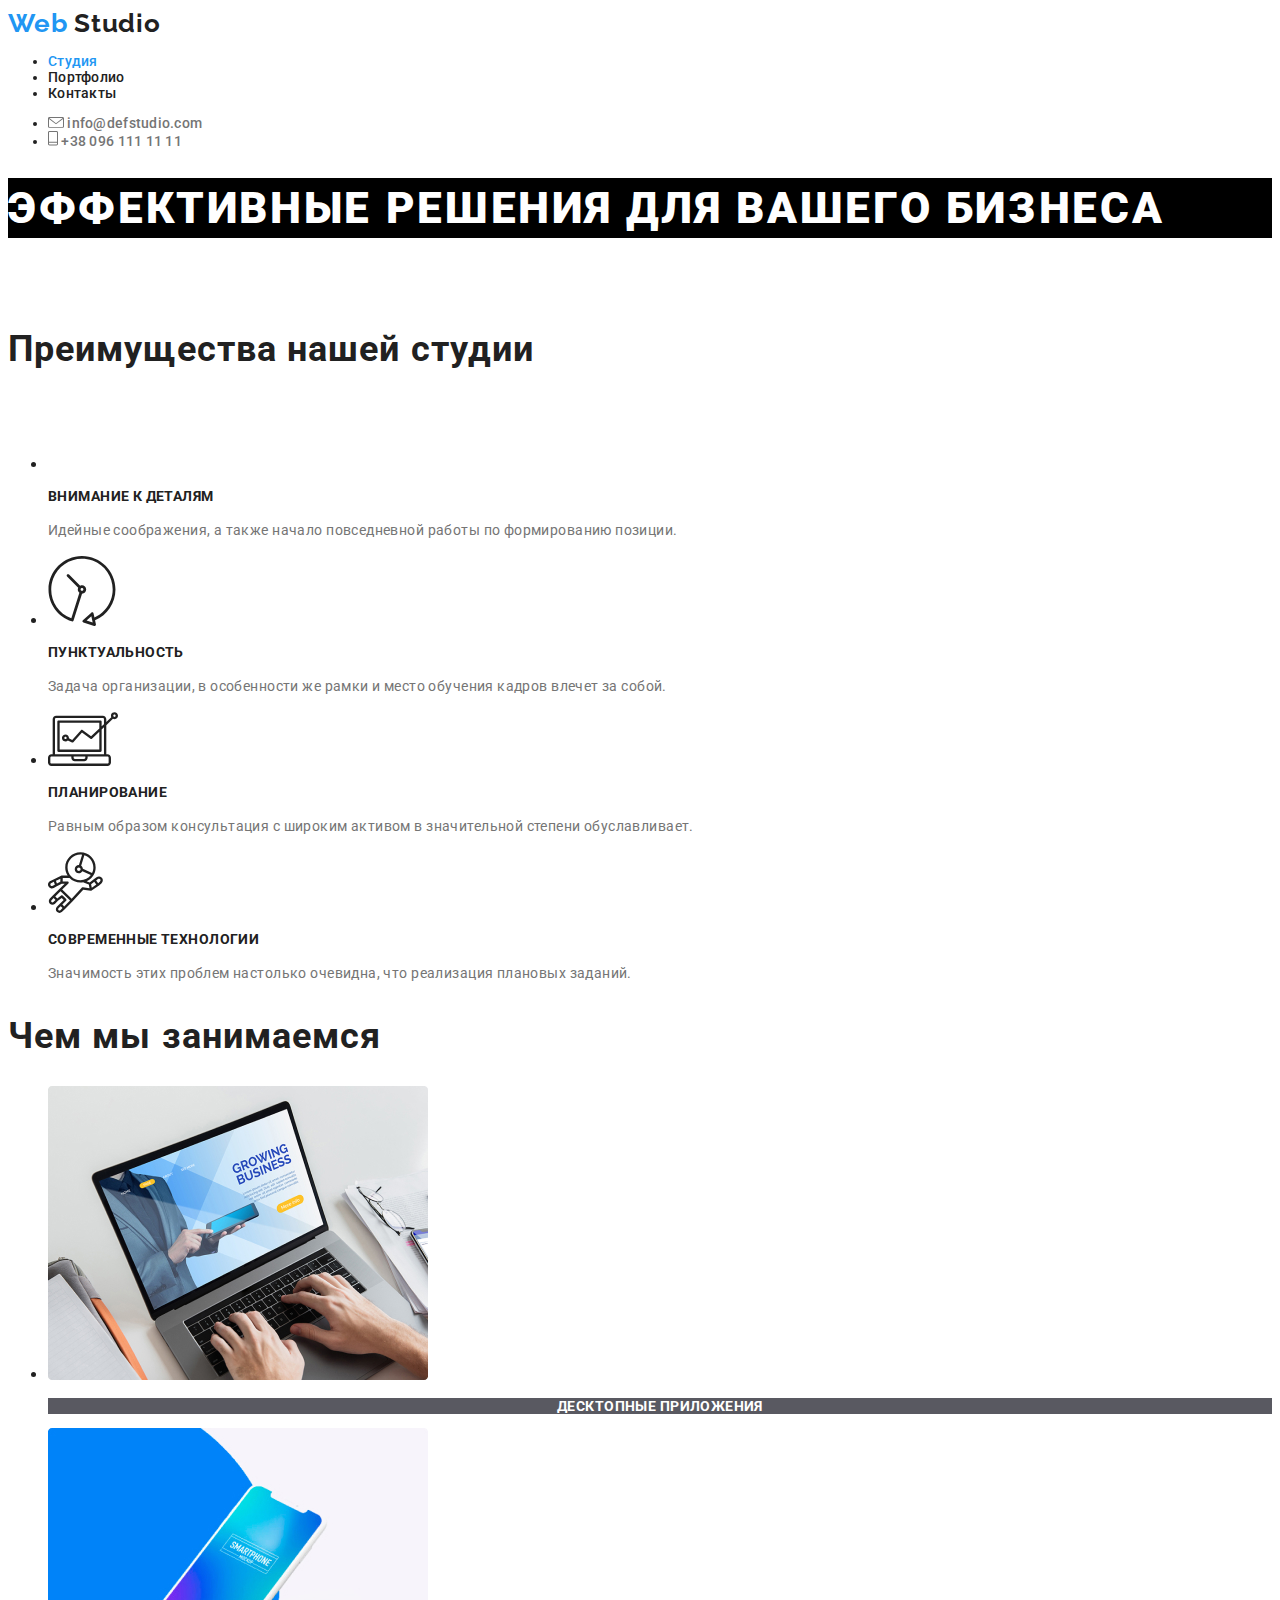
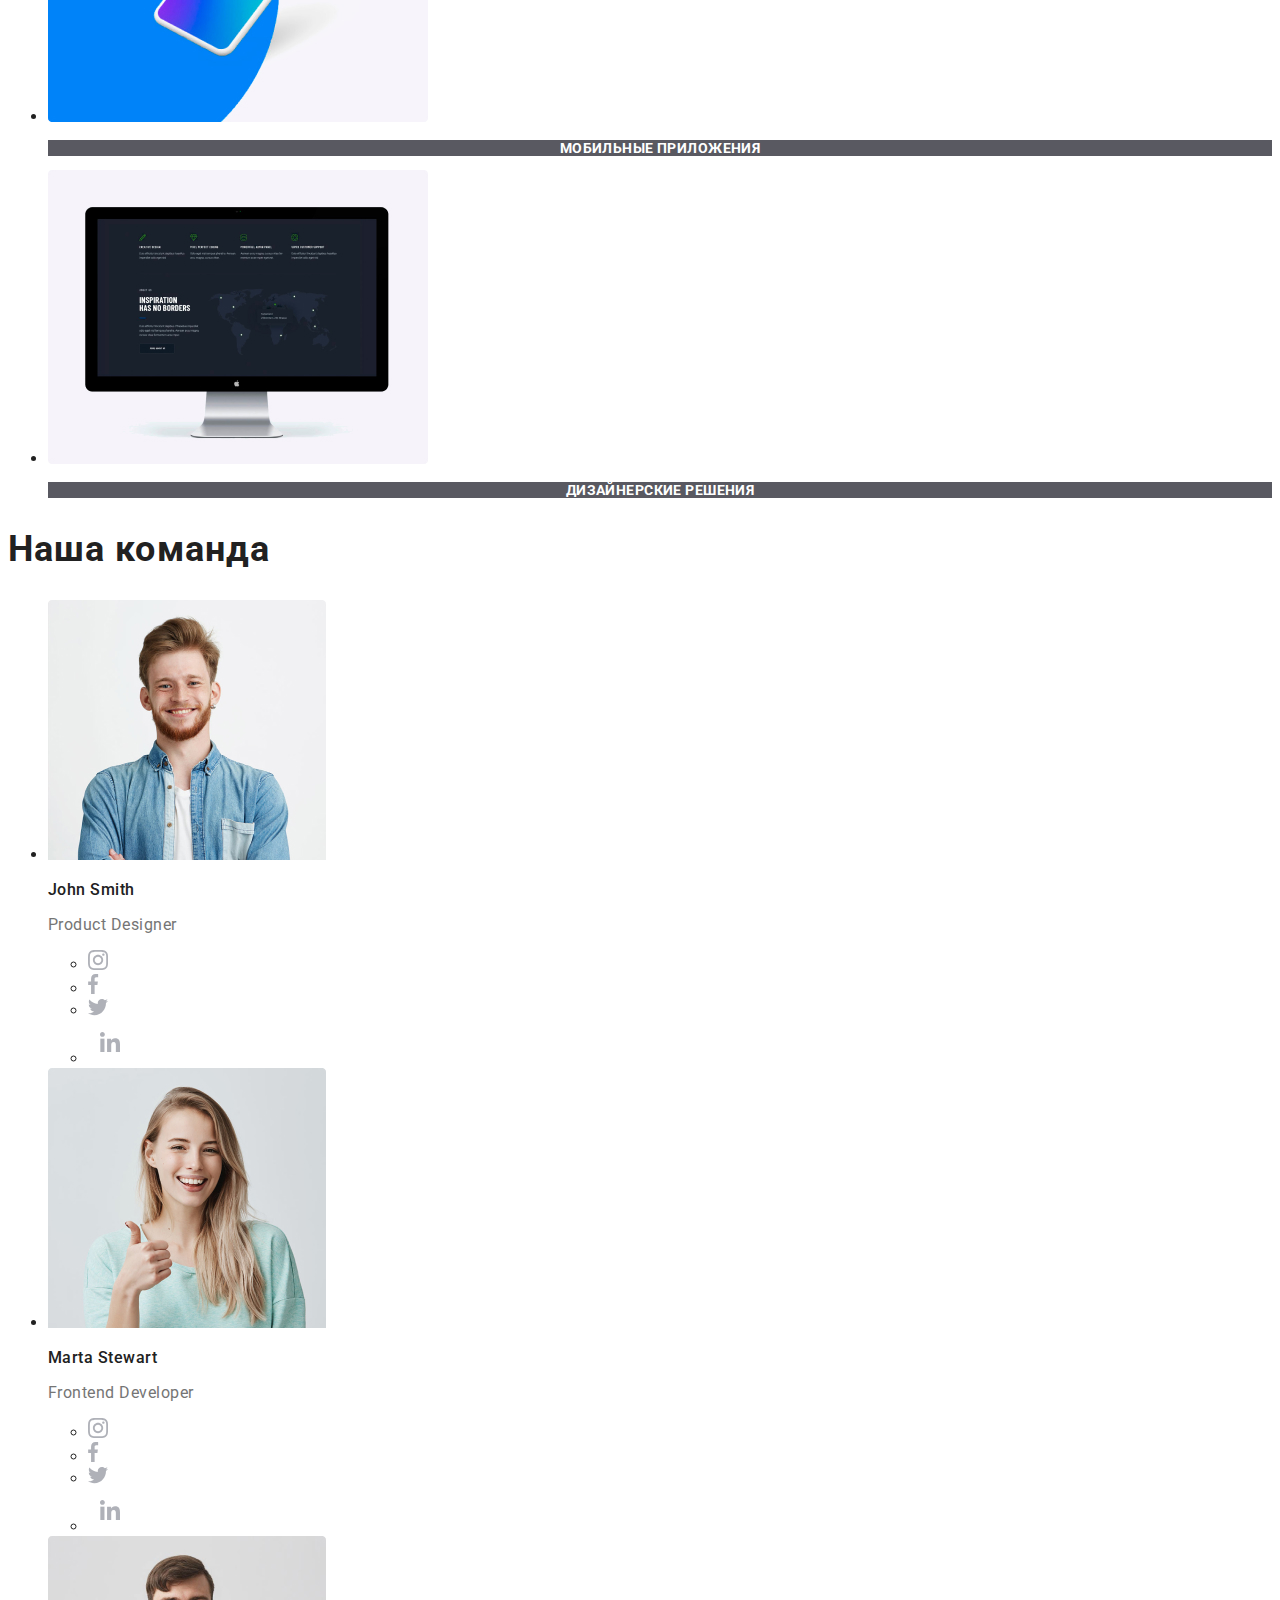
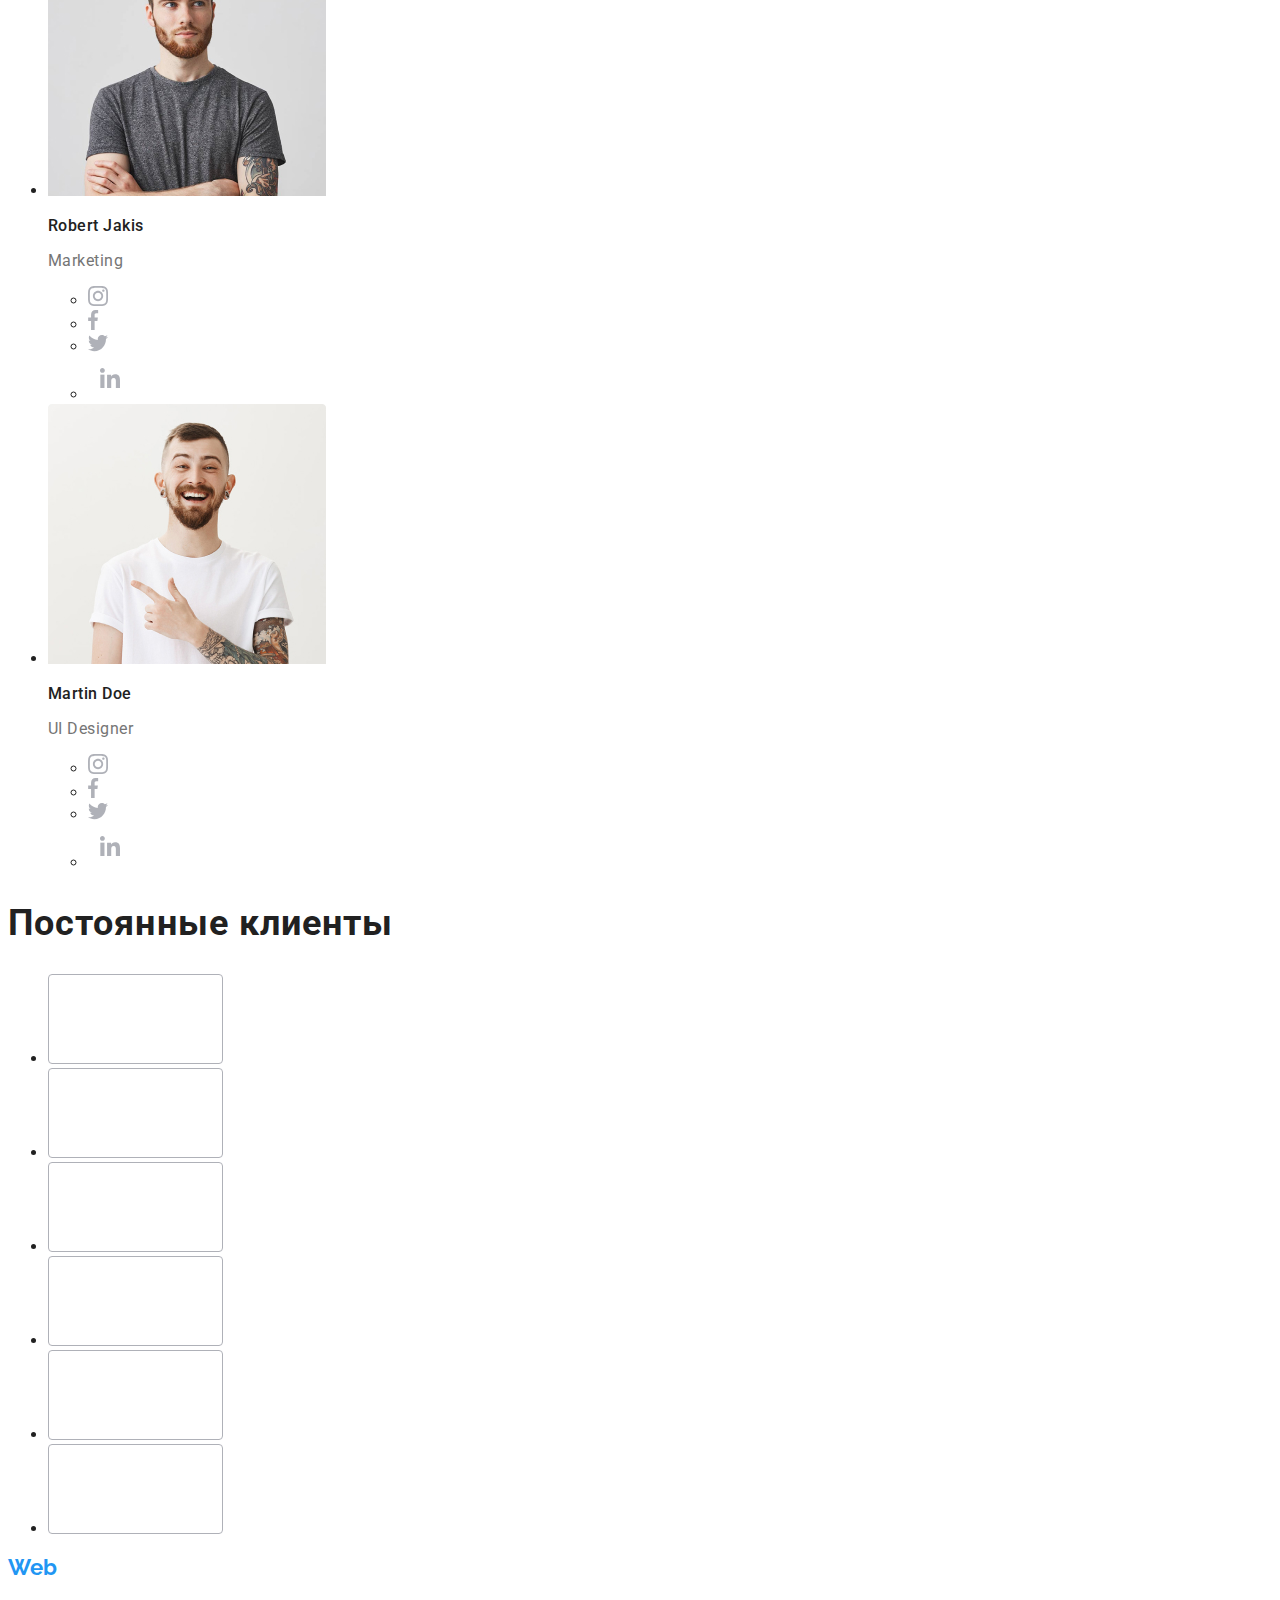
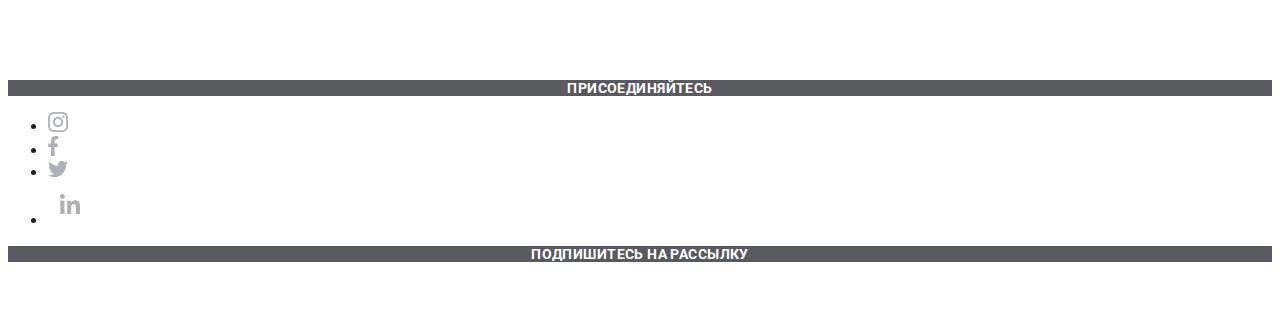
==== index.html @ db1a55d1 "клон" ====
<!DOCTYPE html>
<html lang="ru">
  <head>
    <meta charset="UTF-8" />
    <meta name="viewport" content="width=device-width, initial-scale=1.0" />
    <link
      href="https://fonts.googleapis.com/css2?family=Raleway:wght@700&family=Roboto:wght@400;500;700;900&display=swap"
      rel="stylesheet"
    />
    <link rel="stylesheet" href="./css/styles.css" />
    <title>Web Studio</title>
  </head>
  <body>
    <header>
      <nav class="header">
        <a class="logos" href="/"> <span class="logo">Web</span> Studio</a>
        <ul class="social-links">
          <li><a href="" class="link">Студия</a></li>
          <li>
            <a href="./portfolio.html">Портфолио</a>
          </li>
          <li><a href="">Контакты</a></li>
        </ul>
        <ul>
          <li>
            <img src="./images/envelope.svg" alt="Конверт" />
            <a class="phone" href="maito:info@defstudio.com"
              >info@defstudio.com</a
            >
          </li>
          <li>
            <img src="./images/tel.svg" alt="Телефон" />
            <a class="phone" href="tel:+380961111111">+38 096 111 11 11</a>
          </li>
        </ul>
      </nav>
    </header>
    <main>
      <section>
        <h1 class="preview">эффективные решения для вашего бизнеса</h1>
        <a class="button" href="">Заказать услугу</a>
      </section>
      <section>
        <h2>Преимущества нашей студии</h2>
        <ul>
          <li>
            <img src="./images/antenna.svg" alt="Антена" />
            <p class="item">Внимание к деталям</p>
            <p class="text">
              Идейные соображения, а также начало повседневной работы по
              формированию позиции.
            </p>
          </li>
          <li>
            <img src="./images/clock.svg" alt="Часы" />
            <p class="item">Пунктуальность</p>
            <p class="text">
              Задача организации, в особенности же рамки и место обучения кадров
              влечет за собой.
            </p>
          </li>
          <li>
            <img src="./images/computer.svg" alt="Компьютер" />
            <p class="item">Планирование</p>
            <p class="text">
              Равным образом консультация с широким активом в значительной
              степени обуславливает.
            </p>
          </li>

          <li>
            <img src="./images/cosmonaut.svg" alt="Космнавт" />
            <p class="item">Современные технологии</p>
            <p class="text">
              Значимость этих проблем настолько очевидна, что реализация
              плановых заданий.
            </p>
          </li>
        </ul>
      </section>
      <section>
        <h2>Чем мы занимаемся</h2>
        <ul>
          <li>
            <a href="">
              <img src="./images/comp.jpg" alt="Компьютер" />
              <p class="items">Десктопные приложения</p>
            </a>
          </li>
          <li>
            <a href="">
              <img src="./images/telephone.jpg" alt="Телефон" />
              <p class="items">Мобильные приложения</p>
            </a>
          </li>
          <li>
            <a href="">
              <img src="./images/comp2.jpg" alt="Стационарный компьютер" />
              <p class="items">Дизайнерские решения</p>
            </a>
          </li>
        </ul>
      </section>
      <section>
        <h2>Наша команда</h2>
        <ul>
          <li>
            <img src="./images/jhon.jpg" alt="Фото John Smith" />
            <h3>John Smith</h3>
            <p class="desc">Product Designer</p>
            <ul>
              <li>
                <a href="https://www.instagram.com/?hl=ru">
                  <img src="./images/instagram.svg" alt="Логотип Инстаграмм" />
                </a>
              </li>
              <li>
                <a href="https://www.facebook.com/">
                  <img src="./images/facebook.svg" alt="Логотип Фейсбук" />
                </a>
              </li>
              <li>
                <a href="https://twitter.com/explore">
                  <img src="./images/twitter.svg" alt="Логотип твиттер"
                /></a>
              </li>
              <li>
                <a href="https://www.linkedin.com/"></a>
                <img src="./images/linkedln.svg" alt="Логотип линкодин" />
              </li>
            </ul>
          </li>
          <li>
            <img src="./images/marta.jpg" alt="Фото Marta Stewart" />
            <h3>Marta Stewart</h3>
            <p class="desc">Frontend Developer</p>
            <ul>
              <li>
                <a href="https://www.instagram.com/?hl=ru">
                  <img src="./images/instagram.svg" alt="Логотип Инстаграмм" />
                </a>
              </li>
              <li>
                <a href="https://www.facebook.com/">
                  <img src="./images/facebook.svg" alt="Логотип Фейсбук" />
                </a>
              </li>
              <li>
                <a href="https://twitter.com/explore">
                  <img src="./images/twitter.svg" alt="Логотип твиттер"
                /></a>
              </li>
              <li>
                <a href="https://www.linkedin.com/"></a>
                <img src="./images/linkedln.svg" alt="Логотип линкодин" />
              </li>
            </ul>
          </li>
          <li>
            <img src="./images/robert.jpg" alt="Фото Robert Jakis" />
            <h3>Robert Jakis</h3>
            <p class="desc">Marketing</p>
            <ul>
              <li>
                <a href="https://www.instagram.com/?hl=ru">
                  <img src="./images/instagram.svg" alt="Логотип Инстаграмм" />
                </a>
              </li>
              <li>
                <a href="https://www.facebook.com/">
                  <img src="./images/facebook.svg" alt="Логотип Фейсбук" />
                </a>
              </li>
              <li>
                <a href="https://twitter.com/explore">
                  <img src="./images/twitter.svg" alt="Логотип твиттер"
                /></a>
              </li>
              <li>
                <a href="https://www.linkedin.com/"></a>
                <img src="./images/linkedln.svg" alt="Логотип линкодин" />
              </li>
            </ul>
          </li>
          <li>
            <img src="./images/martin.jpg" alt="Фото Martin Doe" />
            <h3>Martin Doe</h3>
            <p class="desc">UI Designer</p>
            <ul>
              <li>
                <a href="https://www.instagram.com/?hl=ru">
                  <img src="./images/instagram.svg" alt="Логотип Инстаграмм" />
                </a>
              </li>
              <li>
                <a href="https://www.facebook.com/">
                  <img src="./images/facebook.svg" alt="Логотип Фейсбук" />
                </a>
              </li>
              <li>
                <a href="https://twitter.com/explore">
                  <img src="./images/twitter.svg" alt="Логотип твиттер"
                /></a>
              </li>
              <li>
                <a href="https://www.linkedin.com/"></a>
                <img src="./images/linkedln.svg" alt="Логотип линкодин" />
              </li>
            </ul>
          </li>
        </ul>
      </section>
      <section>
        <h2>Постоянные клиенты</h2>
        <ul>
          <li>
            <a href="">
              <img src="./images/imag1.svg" alt="Логотип компании партнера" />
            </a>
          </li>
          <li>
            <a href="">
              <img src="./images/imag1.svg" alt="Логотип компании партнера" />
            </a>
          </li>
          <li>
            <a href="">
              <img src="./images/imag1.svg" alt="Логотип компании партнера" />
            </a>
          </li>
          <li>
            <a href="">
              <img src="./images/imag1.svg" alt="Логотип компании партнера" />
            </a>
          </li>
          <li>
            <a href="">
              <img src="./images/imag1.svg" alt="Логотип компании партнера" />
            </a>
          </li>
          <li>
            <a href="">
              <img src="./images/imag1.svg" alt="Логотип компании партнера" />
            </a>
          </li>
        </ul>
      </section>
    </main>
    <footer>
      <a href="/" class="logos-footer"> <span class="logo">Web</span> Studio</a>
      <address>
        <ul class="adress">
          <div class="adress">г. Киев, пр-т Леси Украинки, 26</div>
          <li>
            <a href="maito:info@defstudio.com" class="mobile"
              >info@defstudio.com</a
            >
          </li>
          <li>
            <a href="tel:+380961111111" class="mobile">+38 096 111 11 11</a>
          </li>
        </ul>
      </address>

      <p class="items">Присоединяйтесь</p>
      <ul>
        <li>
          <a href="https://www.instagram.com/?hl=ru">
            <img src="./images/instagram.svg" alt="Логотип Инстаграмм" />
          </a>
        </li>
        <li>
          <a href="https://www.facebook.com/">
            <img src="./images/facebook.svg" alt="Логотип Фейсбук" />
          </a>
        </li>
        <li>
          <a href="https://twitter.com/explore">
            <img src="./images/twitter.svg" alt="Логотип твиттер"
          /></a>
        </li>
        <li>
          <a href="https://www.linkedin.com/"></a>
          <img src="./images/linkedln.svg" alt="Логотип линкодин" />
        </li>
      </ul>
      <p class="items">Подпишитесь на рассылку</p>
      <p class="aside">2020 | Developed by GoIT Students</p>
    </footer>
  </body>
</html>
---- css/styles.css ----
body {
  font-family: Roboto;
  color: #212121;
}
.header {
  background: #ffffff;
  color: #212121;
  font-family: Roboto;
  font-style: normal;
  font-weight: 500;
  font-size: 14px;
  line-height: 16px;
  letter-spacing: 0.02em;
}
.logo {
  color: #2196f3;
}
.logos {
  font-style: normal;
  font-weight: bold;
  font-size: 26px;
  line-height: 31px;
  letter-spacing: 0.03em;
  font-family: Raleway;
}
.logos-footer {
  font-family: Raleway;
  font-style: normal;
  font-weight: bold;
  font-size: 22px;
  line-height: 26px;
  letter-spacing: 0.03em;
  color: #ffffff;
}
a {
  text-decoration: none;
  font-size: 14px;
  line-height: 16px;
  color: #212121;
}
a:hover {
  color: #2196f3;
}
.link {
  color: #2196f3;
}
.social-links .link {
  font-style: normal;
  font-weight: 500;
  font-size: 14px;
  line-height: 16px;
  letter-spacing: 0.02em;
}
.adress {
  font-style: normal;
  font-weight: normal;
  font-size: 14px;
  line-height: 24px;
  letter-spacing: 0.03em;
  color: #ffffff;
}
.mobile {
  font-style: normal;
  font-weight: normal;
  font-size: 14px;
  line-height: 24px;
  letter-spacing: 0.03em;
  color: rgba(255, 255, 255, 0.6);
}
.phone {
  color: #757575;
}
.phone:hover {
  color: #2196f3;
}
.preview {
  color: #ffffff;
  background-color: black;
  font-style: normal;
  font-weight: 900;
  font-size: 44px;
  line-height: 60px;
  letter-spacing: 0.06em;
  text-transform: uppercase;
}
.button {
  font-style: normal;
  font-weight: bold;
  font-size: 16px;
  line-height: 30px;
  display: flex;
  letter-spacing: 0.06em;
  color: #ffffff;
}
p {
  color: #757575;
}
.text {
  font-style: normal;
  font-weight: normal;
  font-size: 14px;
  line-height: 24px;
  letter-spacing: 0.03em;
}
.desc {
  font-style: normal;
  font-weight: normal;
  font-size: 16px;
  line-height: 19px;
  letter-spacing: 0.03em;
}
h2 {
  font-style: normal;
  font-weight: bold;
  font-size: 36px;
  line-height: 42px;
  letter-spacing: 0.03em;
}
h3 {
  font-style: normal;
  font-weight: 500;
  font-size: 16px;
  line-height: 19px;
  letter-spacing: 0.03em;
  color: #212121;
}
.item {
  font-style: normal;
  font-weight: bold;
  font-size: 14px;
  line-height: 16px;
  letter-spacing: 0.03em;
  text-transform: uppercase;
  color: #212121;
}
.items {
  font-style: normal;
  font-weight: bold;
  font-size: 14px;
  line-height: 16px;
  text-align: center;
  letter-spacing: 0.03em;
  text-transform: uppercase;
  color: #ffffff;
  background: rgba(47, 48, 58, 0.8);
}
.title {
  font-style: normal;
  font-weight: 500;
  font-size: 16px;
  line-height: 26px;
  letter-spacing: 0.03em;
}
.subject {
  font-style: normal;
  font-weight: bold;
  font-size: 18px;
  line-height: 36px;
  letter-spacing: 0.06em;
}
.subtitle {
  font-style: normal;
  font-weight: normal;
  font-size: 16px;
  line-height: 30px;
  letter-spacing: 0.03em;
}
.popup {
  font-style: normal;
  font-weight: normal;
  font-size: 18px;
  line-height: 28px;
  letter-spacing: 0.03em;
  color: #ffffff;
}
.aside {
  font-style: normal;
  font-weight: normal;
  font-size: 12px;
  line-height: 24px;
  text-align: center;
  letter-spacing: 0.03em;
  color: rgba(255, 255, 255, 0.4);
}
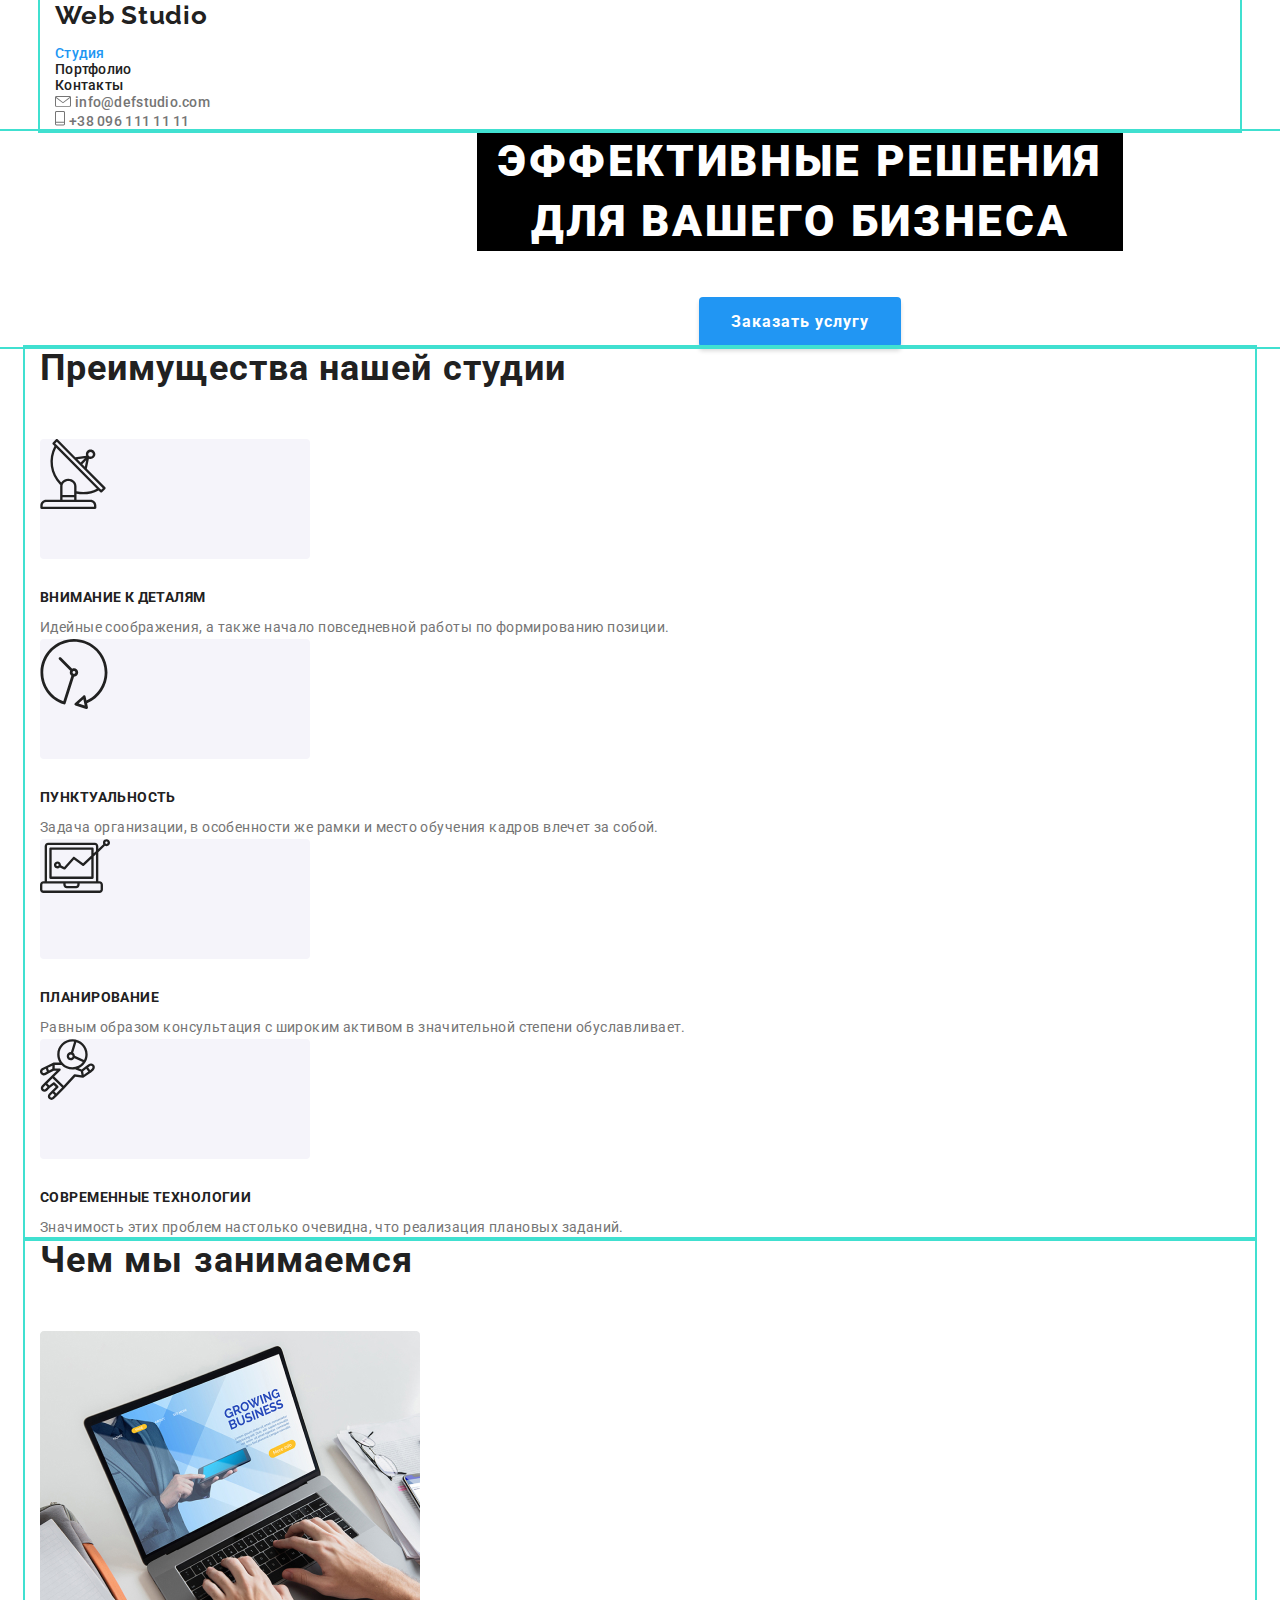
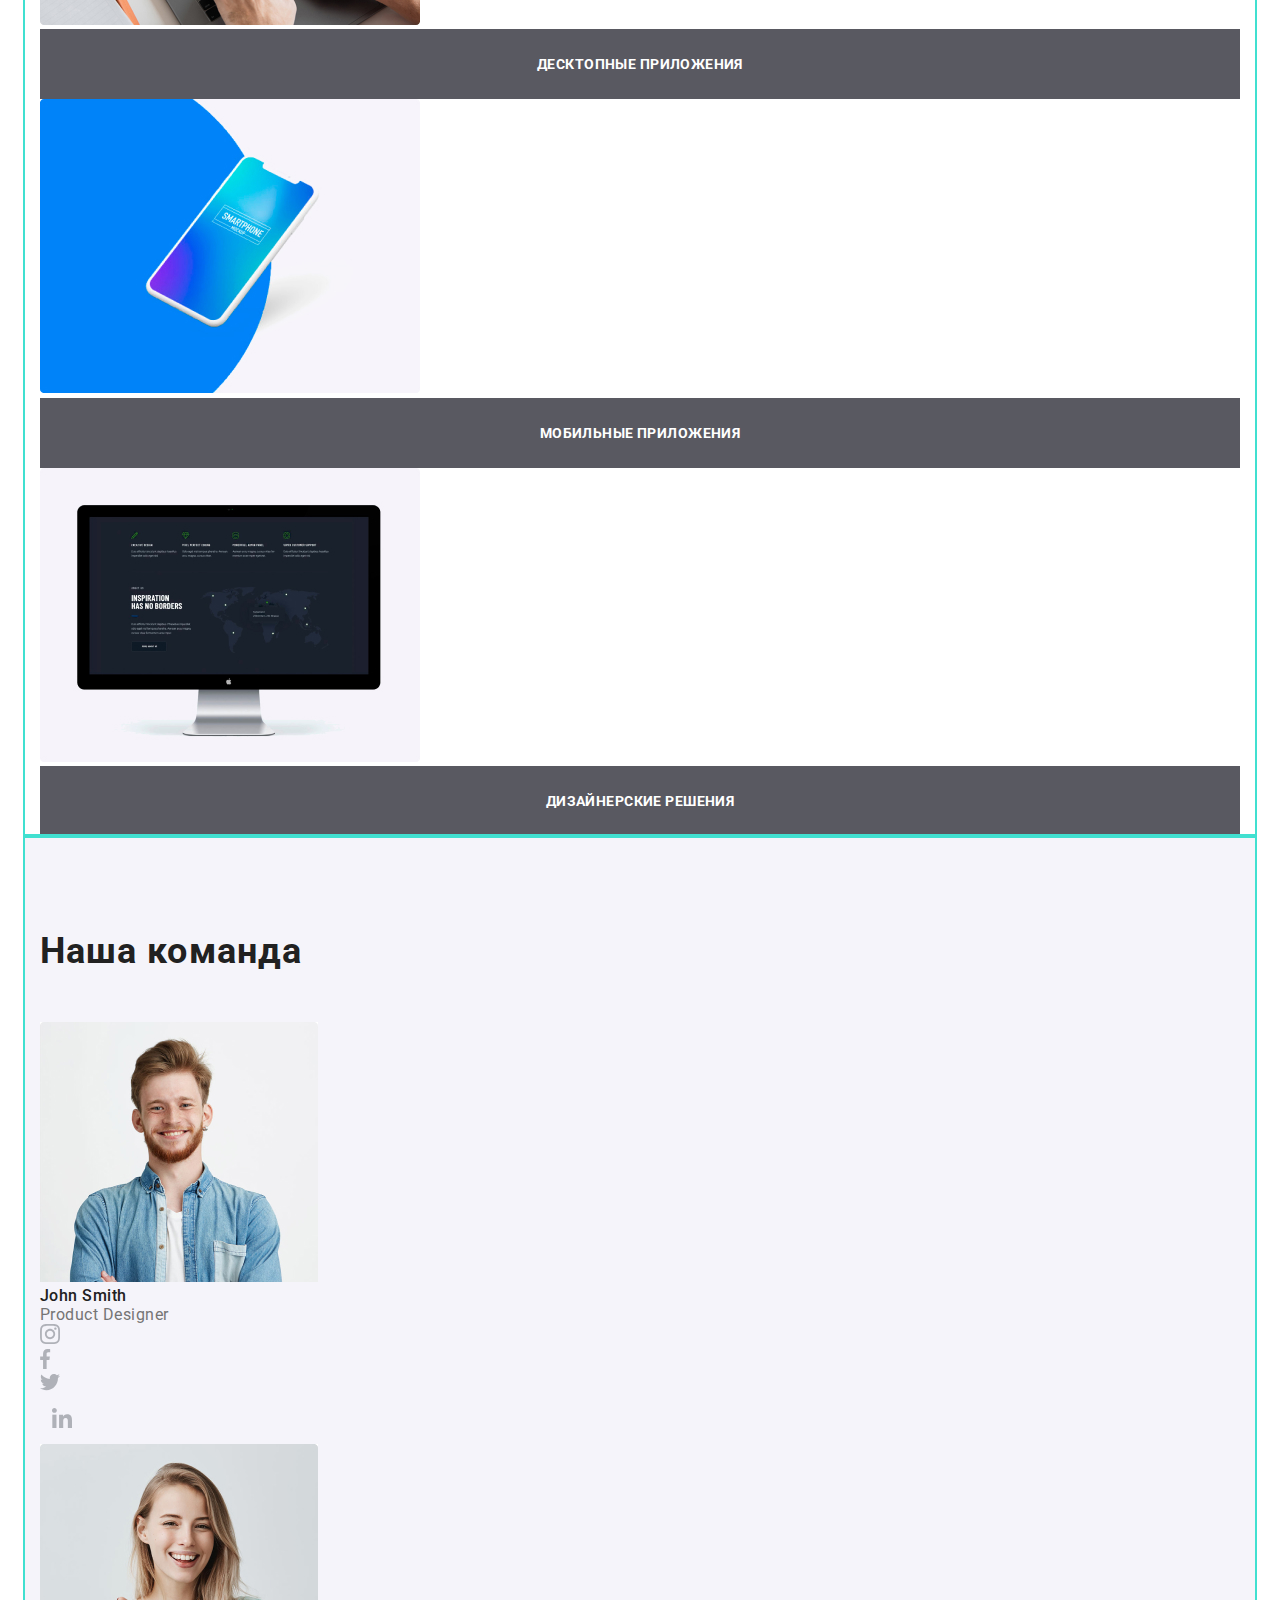
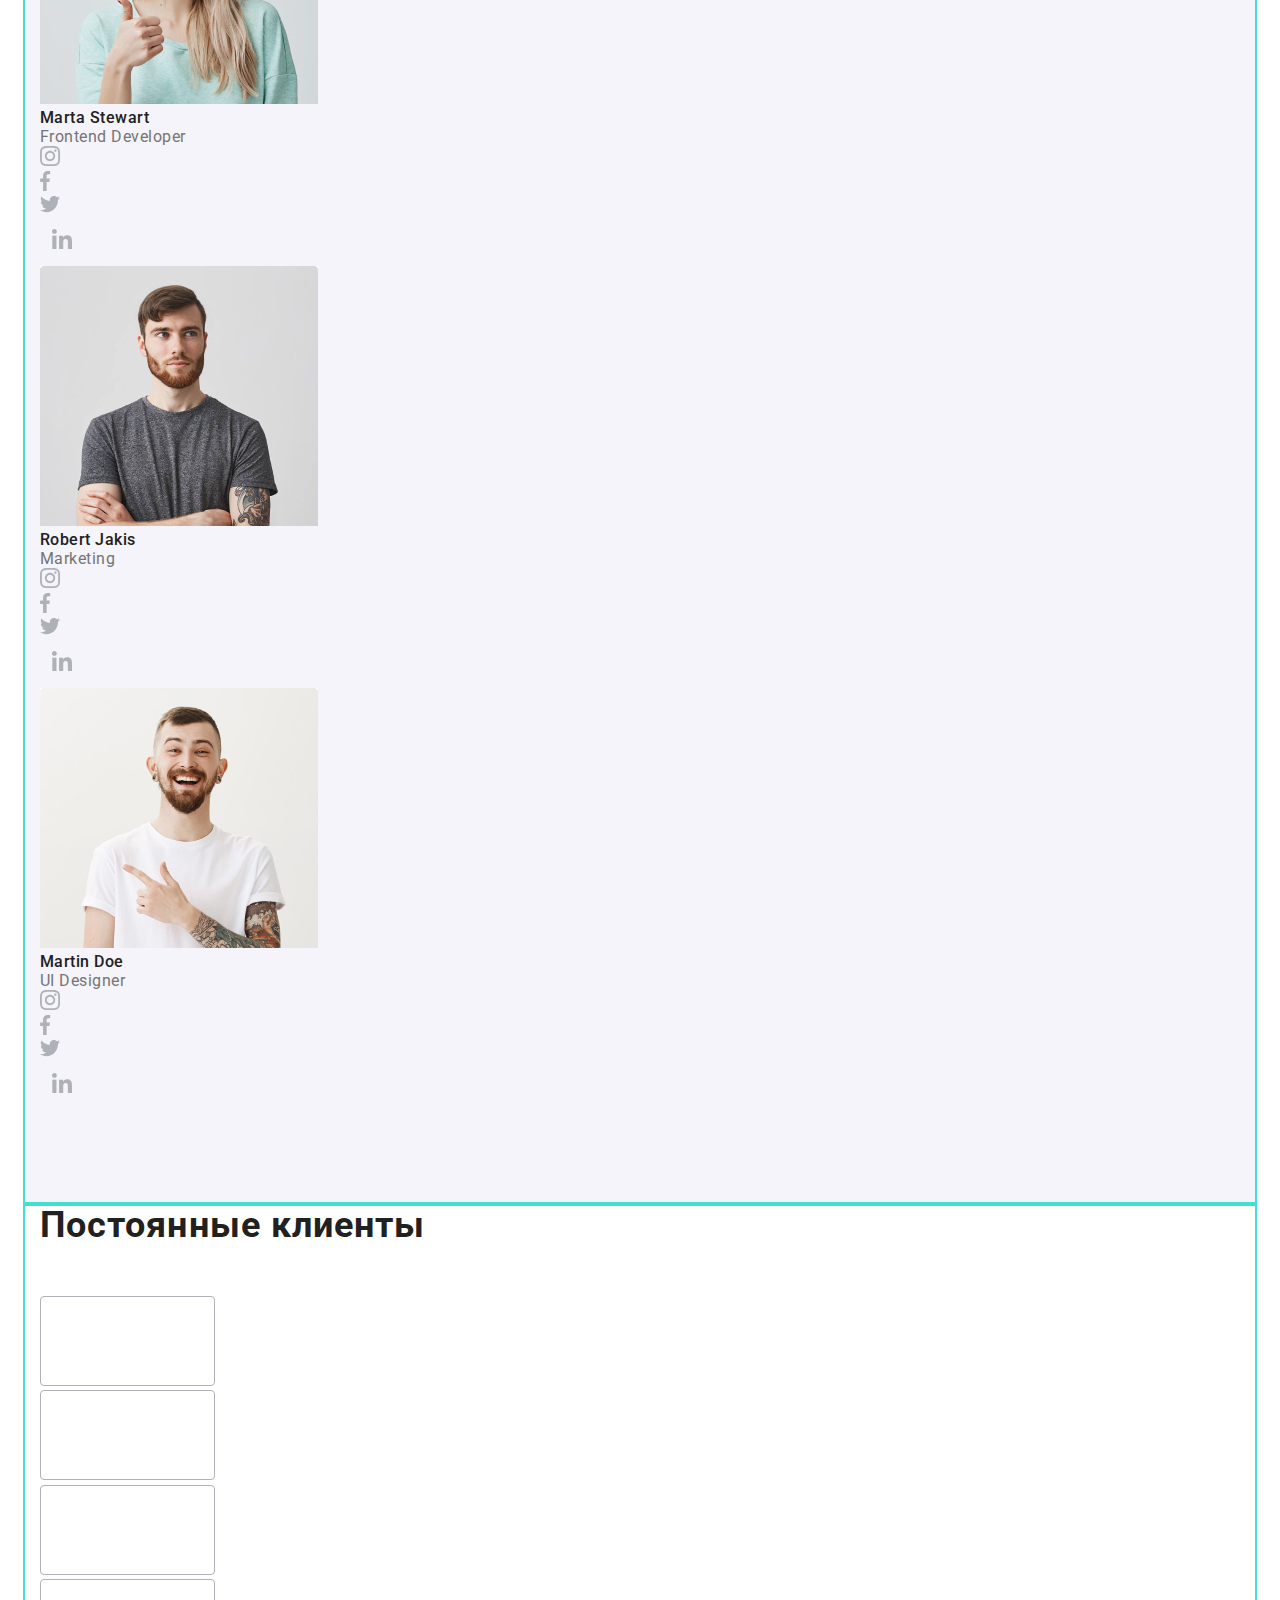
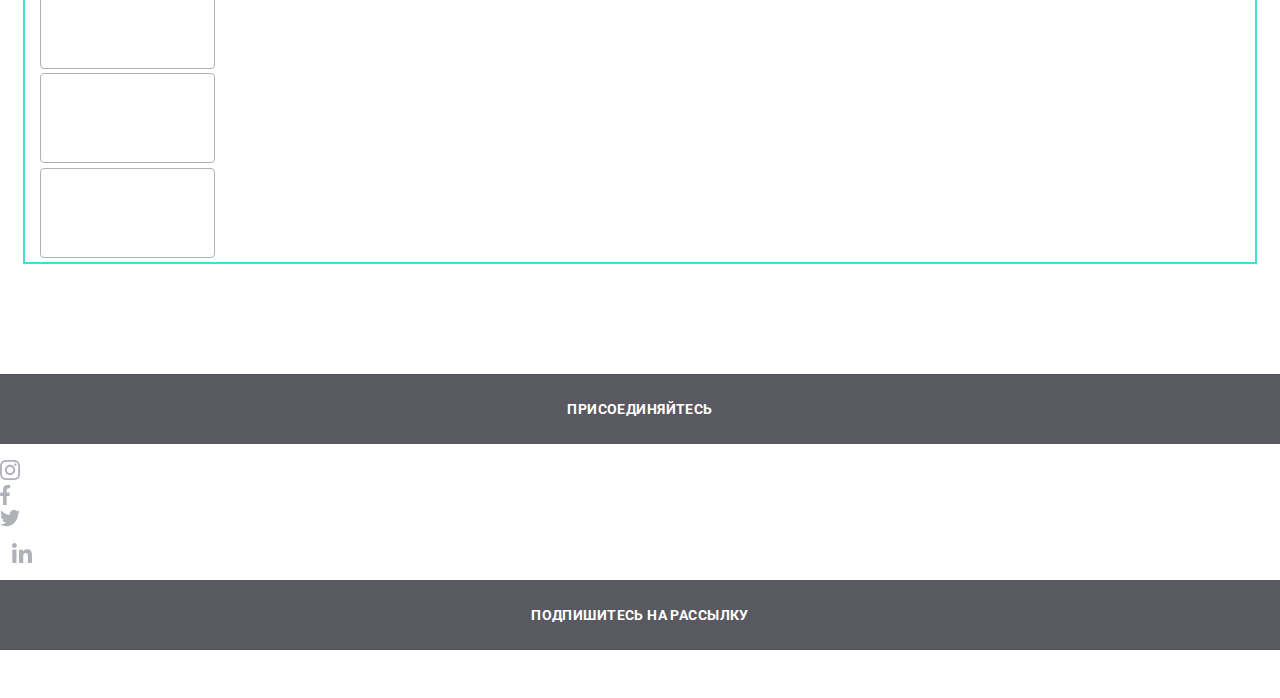
==== commit fd9ed429: "контейнеры их размеры" ====
--- a/index.html
+++ b/index.html
@@ -7,21 +7,27 @@
       href="https://fonts.googleapis.com/css2?family=Raleway:wght@700&family=Roboto:wght@400;500;700;900&display=swap"
       rel="stylesheet"
     />
+    <link
+      rel="stylesheet"
+      href="https://cdnjs.cloudflare.com/ajax/libs/modern-normalize/0.6.0/modern-normalize.min.css"
+    />
     <link rel="stylesheet" href="./css/styles.css" />
     <title>Web Studio</title>
   </head>
   <body>
     <header>
-      <nav class="header">
-        <a class="logos" href="/"> <span class="logo">Web</span> Studio</a>
-        <ul class="social-links">
-          <li><a href="" class="link">Студия</a></li>
-          <li>
-            <a href="./portfolio.html">Портфолио</a>
-          </li>
-          <li><a href="">Контакты</a></li>
-        </ul>
-        <ul>
+      <div class="container">
+        <nav class="header">
+          <a class="logos" href="/"> <span class="logo">Web</span> Studio</a>
+          <ul class="social-links">
+            <li><a href="" class="link">Студия</a></li>
+            <li>
+              <a href="./portfolio.html">Портфолио</a>
+            </li>
+            <li><a href="">Контакты</a></li>
+          </ul>
+        </nav>
+        <ul class="contacts">
           <li>
             <img src="./images/envelope.svg" alt="Конверт" />
             <a class="phone" href="maito:info@defstudio.com"
@@ -33,18 +39,20 @@
             <a class="phone" href="tel:+380961111111">+38 096 111 11 11</a>
           </li>
         </ul>
-      </nav>
+      </div>
     </header>
     <main>
-      <section>
+      <section class="conateiner-one">
         <h1 class="preview">эффективные решения для вашего бизнеса</h1>
         <a class="button" href="">Заказать услугу</a>
       </section>
-      <section>
+      <section class="conateiner-two">
         <h2>Преимущества нашей студии</h2>
         <ul>
           <li>
-            <img src="./images/antenna.svg" alt="Антена" />
+            <div class="picture">
+              <img src="./images/antenna.svg" alt="Антена" />
+            </div>
             <p class="item">Внимание к деталям</p>
             <p class="text">
               Идейные соображения, а также начало повседневной работы по
@@ -52,7 +60,9 @@
             </p>
           </li>
           <li>
-            <img src="./images/clock.svg" alt="Часы" />
+            <div class="picture">
+              <img src="./images/clock.svg" alt="Часы" />
+            </div>
             <p class="item">Пунктуальность</p>
             <p class="text">
               Задача организации, в особенности же рамки и место обучения кадров
@@ -60,7 +70,9 @@
             </p>
           </li>
           <li>
-            <img src="./images/computer.svg" alt="Компьютер" />
+            <div class="picture">
+              <img src="./images/computer.svg" alt="Компьютер" />
+            </div>
             <p class="item">Планирование</p>
             <p class="text">
               Равным образом консультация с широким активом в значительной
@@ -69,7 +81,9 @@
           </li>
 
           <li>
-            <img src="./images/cosmonaut.svg" alt="Космнавт" />
+            <div class="picture">
+              <img src="./images/cosmonaut.svg" alt="Космнавт" />
+            </div>
             <p class="item">Современные технологии</p>
             <p class="text">
               Значимость этих проблем настолько очевидна, что реализация
@@ -78,7 +92,7 @@
           </li>
         </ul>
       </section>
-      <section>
+      <section class="conateiner-three">
         <h2>Чем мы занимаемся</h2>
         <ul>
           <li>
@@ -101,7 +115,7 @@
           </li>
         </ul>
       </section>
-      <section>
+      <section class="conateiner-four">
         <h2>Наша команда</h2>
         <ul>
           <li>
@@ -210,7 +224,7 @@
           </li>
         </ul>
       </section>
-      <section>
+      <section class="conateiner-five">
         <h2>Постоянные клиенты</h2>
         <ul>
           <li>
--- a/css/styles.css
+++ b/css/styles.css
@@ -1,3 +1,13 @@
+html {
+  box-sizing: border-box;
+}
+
+*,
+*::before,
+*::after {
+  box-sizing: inherit;
+}
+
 body {
   font-family: Roboto;
   color: #212121;
@@ -12,7 +22,15 @@
   line-height: 16px;
   letter-spacing: 0.02em;
 }
-.logo {
+.container {
+  width: 1200px;
+  margin-left: auto;
+  margin-right: auto;
+  padding-left: 15px;
+  padding-right: 15px;
+  outline: 2px solid turquoise;
+}
+. .logo {
   color: #2196f3;
 }
 .logos {
@@ -41,6 +59,11 @@
 a:hover {
   color: #2196f3;
 }
+ul {
+  margin-bottom: 0;
+  list-style: none;
+  padding-left: 0;
+}
 .link {
   color: #2196f3;
 }
@@ -69,11 +92,22 @@
 }
 .phone {
   color: #757575;
+  font-style: normal;
+  font-weight: 500;
+  font-size: 14px;
+  line-height: 16px;
+  letter-spacing: 0.02em;
 }
 .phone:hover {
   color: #2196f3;
 }
+.contacts {
+  margin-top: 0;
+  margin-bottom: 0;
+}
 .preview {
+  margin-top: 0;
+  margin-bottom: 46px;
   color: #ffffff;
   background-color: black;
   font-style: normal;
@@ -82,27 +116,83 @@
   line-height: 60px;
   letter-spacing: 0.06em;
   text-transform: uppercase;
+  text-align: center;
+  width: 646px;
+  margin-left: 477px;
+  margin-right: 477px;
+}
+.conateiner-one {
+  width: 1600px;
+  margin-left: auto;
+  margin-right: auto;
+  text-align: center;
+  outline: 2px solid turquoise;
 }
 .button {
+  display: inline-block;
   font-style: normal;
   font-weight: bold;
   font-size: 16px;
   line-height: 30px;
-  display: flex;
   letter-spacing: 0.06em;
   color: #ffffff;
+  min-width: 200px;
+  padding: 10px 32px;
+  text-align: center;
+  background: #2196f3;
+  box-shadow: 0px 4px 4px rgba(0, 0, 0, 0.15);
+  border-radius: 4px;
 }
 p {
   color: #757575;
 }
 .text {
-  font-style: normal;
-  font-weight: normal;
-  font-size: 14px;
-  line-height: 24px;
-  letter-spacing: 0.03em;
+  margin-top: 0;
+  margin-bottom: 0;
+  font-style: normal;
+  font-weight: normal;
+  font-size: 14px;
+  line-height: 24px;
+  letter-spacing: 0.03em;
+}
+.conateiner-two {
+  width: 1230px;
+  margin-left: auto;
+  margin-right: auto;
+  padding-left: 15px;
+  padding-right: 15px;
+  outline: 2px solid turquoise;
+}
+.conateiner-three {
+  width: 1230px;
+  margin-left: auto;
+  margin-right: auto;
+  padding-left: 15px;
+  padding-right: 15px;
+  outline: 2px solid turquoise;
+}
+.conateiner-four {
+  width: 1230px;
+  margin-left: auto;
+  margin-right: auto;
+  padding-left: 15px;
+  padding-right: 15px;
+  background: #f5f4fa;
+  padding-top: 94px;
+  padding-bottom: 94px;
+  outline: 2px solid turquoise;
+}
+.conateiner-five {
+  width: 1230px;
+  margin-left: auto;
+  margin-right: auto;
+  padding-left: 15px;
+  padding-right: 15px;
+  outline: 2px solid turquoise;
 }
 .desc {
+  margin-top: 0;
+  margin-bottom: 0;
   font-style: normal;
   font-weight: normal;
   font-size: 16px;
@@ -110,6 +200,8 @@
   letter-spacing: 0.03em;
 }
 h2 {
+  margin-top: 0;
+  margin-bottom: 50px;
   font-style: normal;
   font-weight: bold;
   font-size: 36px;
@@ -117,6 +209,8 @@
   letter-spacing: 0.03em;
 }
 h3 {
+  margin-top: 0;
+  margin-bottom: 0;
   font-style: normal;
   font-weight: 500;
   font-size: 16px;
@@ -124,7 +218,18 @@
   letter-spacing: 0.03em;
   color: #212121;
 }
+.picture {
+  width: 270px;
+  height: 120px;
+  margin-bottom: 30px;
+  background: #f5f4fa;
+  border-radius: 4px;
+}
+
 .item {
+  margin-top: 0;
+  margin-bottom: 10px;
+
   font-style: normal;
   font-weight: bold;
   font-size: 14px;
@@ -134,6 +239,9 @@
   color: #212121;
 }
 .items {
+  margin-top: 0;
+  margin-bottom: 0;
+  padding: 27px 82px;
   font-style: normal;
   font-weight: bold;
   font-size: 14px;
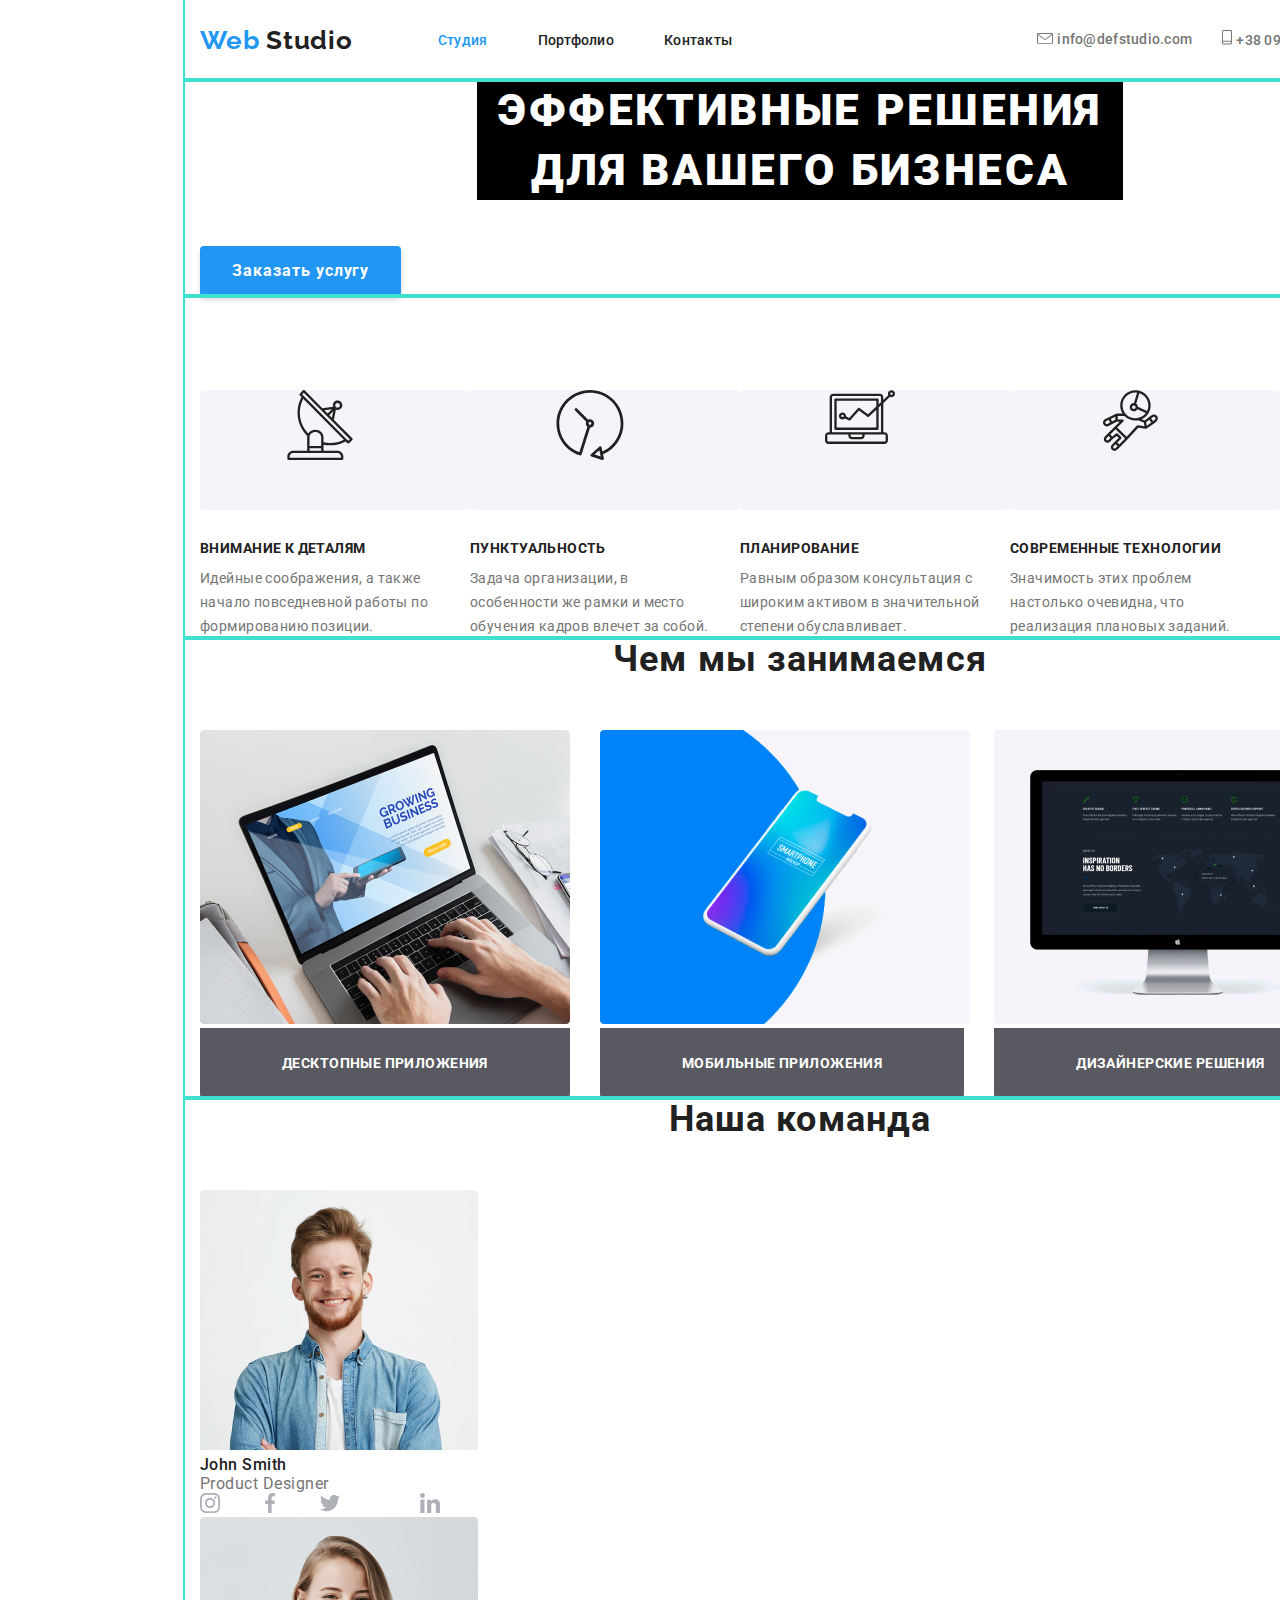
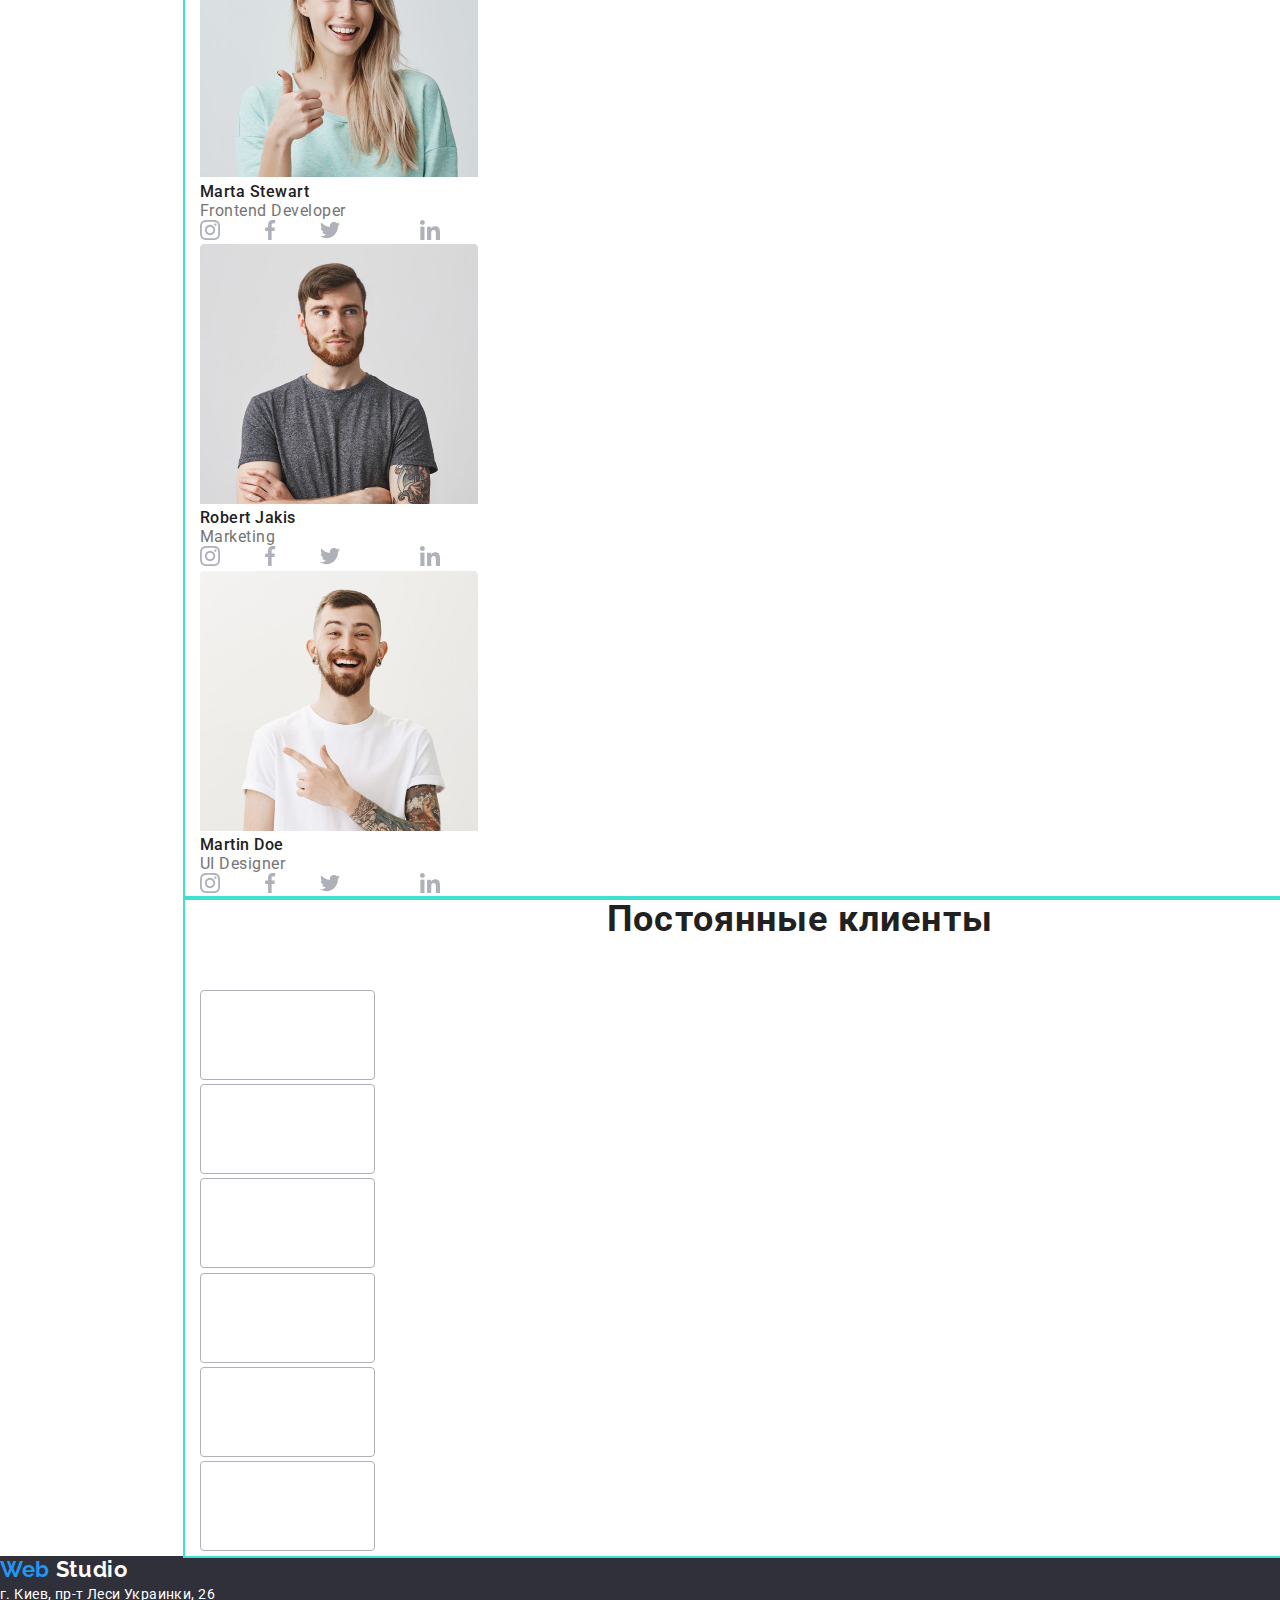
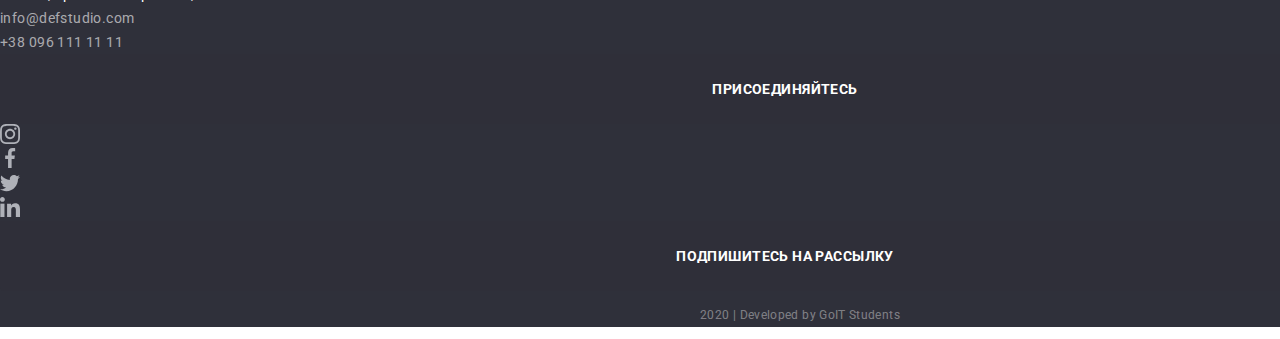
==== commit 802e05ed: "маржины падинги и т п" ====
--- a/index.html
+++ b/index.html
@@ -20,11 +20,11 @@
         <nav class="header">
           <a class="logos" href="/"> <span class="logo">Web</span> Studio</a>
           <ul class="social-links">
-            <li><a href="" class="link">Студия</a></li>
-            <li>
+            <li class="link-title"><a href="" class="link">Студия</a></li>
+            <li class="link-title">
               <a href="./portfolio.html">Портфолио</a>
             </li>
-            <li><a href="">Контакты</a></li>
+            <li class="link-title"><a href="">Контакты</a></li>
           </ul>
         </nav>
         <ul class="contacts">
@@ -42,13 +42,13 @@
       </div>
     </header>
     <main>
-      <section class="conateiner-one">
+      <section class="container-box">
         <h1 class="preview">эффективные решения для вашего бизнеса</h1>
         <a class="button" href="">Заказать услугу</a>
       </section>
-      <section class="conateiner-two">
-        <h2>Преимущества нашей студии</h2>
-        <ul>
+      <section class="container-box">
+        <h2 class="none">Преимущества нашей студии</h2>
+        <ul class="box">
           <li>
             <div class="picture">
               <img src="./images/antenna.svg" alt="Антена" />
@@ -92,9 +92,9 @@
           </li>
         </ul>
       </section>
-      <section class="conateiner-three">
+      <section class="container-box">
         <h2>Чем мы занимаемся</h2>
-        <ul>
+        <ul class="items-title">
           <li>
             <a href="">
               <img src="./images/comp.jpg" alt="Компьютер" />
@@ -115,116 +115,128 @@
           </li>
         </ul>
       </section>
-      <section class="conateiner-four">
+      <section class="container-box">
         <h2>Наша команда</h2>
         <ul>
-          <li>
+          <li class="meta">
             <img src="./images/jhon.jpg" alt="Фото John Smith" />
             <h3>John Smith</h3>
             <p class="desc">Product Designer</p>
-            <ul>
-              <li>
-                <a href="https://www.instagram.com/?hl=ru">
+            <ul class="socials">
+              <li>
+                <a
+                  href="https://www.instagram.com/?hl=ru"
+                  class="socials-title"
+                >
                   <img src="./images/instagram.svg" alt="Логотип Инстаграмм" />
                 </a>
               </li>
               <li>
-                <a href="https://www.facebook.com/">
+                <a href="https://www.facebook.com/" class="socials-title">
                   <img src="./images/facebook.svg" alt="Логотип Фейсбук" />
                 </a>
               </li>
               <li>
-                <a href="https://twitter.com/explore">
+                <a href="https://twitter.com/explore" class="socials-title">
                   <img src="./images/twitter.svg" alt="Логотип твиттер"
                 /></a>
               </li>
               <li>
-                <a href="https://www.linkedin.com/"></a>
+                <a href="https://www.linkedin.com/" class="socials-title"></a>
                 <img src="./images/linkedln.svg" alt="Логотип линкодин" />
               </li>
             </ul>
           </li>
-          <li>
+          <li class="meta">
             <img src="./images/marta.jpg" alt="Фото Marta Stewart" />
             <h3>Marta Stewart</h3>
             <p class="desc">Frontend Developer</p>
-            <ul>
-              <li>
-                <a href="https://www.instagram.com/?hl=ru">
+            <ul class="socials">
+              <li>
+                <a
+                  href="https://www.instagram.com/?hl=ru"
+                  class="socials-title"
+                >
                   <img src="./images/instagram.svg" alt="Логотип Инстаграмм" />
                 </a>
               </li>
               <li>
-                <a href="https://www.facebook.com/">
+                <a href="https://www.facebook.com/" class="socials-title">
                   <img src="./images/facebook.svg" alt="Логотип Фейсбук" />
                 </a>
               </li>
               <li>
-                <a href="https://twitter.com/explore">
+                <a href="https://twitter.com/explore" class="socials-title">
                   <img src="./images/twitter.svg" alt="Логотип твиттер"
                 /></a>
               </li>
               <li>
-                <a href="https://www.linkedin.com/"></a>
+                <a href="https://www.linkedin.com/" class="socials-title"></a>
                 <img src="./images/linkedln.svg" alt="Логотип линкодин" />
               </li>
             </ul>
           </li>
-          <li>
+          <li class="meta">
             <img src="./images/robert.jpg" alt="Фото Robert Jakis" />
             <h3>Robert Jakis</h3>
             <p class="desc">Marketing</p>
-            <ul>
-              <li>
-                <a href="https://www.instagram.com/?hl=ru">
+            <ul class="socials">
+              <li>
+                <a
+                  href="https://www.instagram.com/?hl=ru"
+                  class="socials-title"
+                >
                   <img src="./images/instagram.svg" alt="Логотип Инстаграмм" />
                 </a>
               </li>
               <li>
-                <a href="https://www.facebook.com/">
+                <a href="https://www.facebook.com/" class="socials-title">
                   <img src="./images/facebook.svg" alt="Логотип Фейсбук" />
                 </a>
               </li>
               <li>
-                <a href="https://twitter.com/explore">
+                <a href="https://twitter.com/explore" class="socials-title">
                   <img src="./images/twitter.svg" alt="Логотип твиттер"
                 /></a>
               </li>
               <li>
-                <a href="https://www.linkedin.com/"></a>
+                <a href="https://www.linkedin.com/" class="socials-title"></a>
                 <img src="./images/linkedln.svg" alt="Логотип линкодин" />
               </li>
             </ul>
           </li>
-          <li>
+          <li class="meta">
             <img src="./images/martin.jpg" alt="Фото Martin Doe" />
             <h3>Martin Doe</h3>
             <p class="desc">UI Designer</p>
-            <ul>
-              <li>
-                <a href="https://www.instagram.com/?hl=ru">
+            <ul class="socials">
+              <li>
+                <a
+                  href="https://www.instagram.com/?hl=ru"
+                  class="socials-title"
+                >
                   <img src="./images/instagram.svg" alt="Логотип Инстаграмм" />
                 </a>
               </li>
               <li>
-                <a href="https://www.facebook.com/">
+                <a href="https://www.facebook.com/" class="socials-title">
                   <img src="./images/facebook.svg" alt="Логотип Фейсбук" />
                 </a>
               </li>
               <li>
-                <a href="https://twitter.com/explore">
+                <a href="https://twitter.com/explore" class="socials-title">
                   <img src="./images/twitter.svg" alt="Логотип твиттер"
                 /></a>
               </li>
               <li>
-                <a href="https://www.linkedin.com/"></a>
+                <a href="https://www.linkedin.com/" class="socials-title"></a>
                 <img src="./images/linkedln.svg" alt="Логотип линкодин" />
               </li>
             </ul>
           </li>
         </ul>
       </section>
-      <section class="conateiner-five">
+      <section class="container-box">
         <h2>Постоянные клиенты</h2>
         <ul>
           <li>
@@ -260,7 +272,7 @@
         </ul>
       </section>
     </main>
-    <footer>
+    <footer class="footer">
       <a href="/" class="logos-footer"> <span class="logo">Web</span> Studio</a>
       <address>
         <ul class="adress">
--- a/css/styles.css
+++ b/css/styles.css
@@ -11,8 +11,11 @@
 body {
   font-family: Roboto;
   color: #212121;
+  width: 1600px;
 }
 .header {
+  display: flex;
+  align-items: center;
   background: #ffffff;
   color: #212121;
   font-family: Roboto;
@@ -23,139 +26,8 @@
   letter-spacing: 0.02em;
 }
 .container {
-  width: 1200px;
-  margin-left: auto;
-  margin-right: auto;
-  padding-left: 15px;
-  padding-right: 15px;
-  outline: 2px solid turquoise;
-}
-. .logo {
-  color: #2196f3;
-}
-.logos {
-  font-style: normal;
-  font-weight: bold;
-  font-size: 26px;
-  line-height: 31px;
-  letter-spacing: 0.03em;
-  font-family: Raleway;
-}
-.logos-footer {
-  font-family: Raleway;
-  font-style: normal;
-  font-weight: bold;
-  font-size: 22px;
-  line-height: 26px;
-  letter-spacing: 0.03em;
-  color: #ffffff;
-}
-a {
-  text-decoration: none;
-  font-size: 14px;
-  line-height: 16px;
-  color: #212121;
-}
-a:hover {
-  color: #2196f3;
-}
-ul {
-  margin-bottom: 0;
-  list-style: none;
-  padding-left: 0;
-}
-.link {
-  color: #2196f3;
-}
-.social-links .link {
-  font-style: normal;
-  font-weight: 500;
-  font-size: 14px;
-  line-height: 16px;
-  letter-spacing: 0.02em;
-}
-.adress {
-  font-style: normal;
-  font-weight: normal;
-  font-size: 14px;
-  line-height: 24px;
-  letter-spacing: 0.03em;
-  color: #ffffff;
-}
-.mobile {
-  font-style: normal;
-  font-weight: normal;
-  font-size: 14px;
-  line-height: 24px;
-  letter-spacing: 0.03em;
-  color: rgba(255, 255, 255, 0.6);
-}
-.phone {
-  color: #757575;
-  font-style: normal;
-  font-weight: 500;
-  font-size: 14px;
-  line-height: 16px;
-  letter-spacing: 0.02em;
-}
-.phone:hover {
-  color: #2196f3;
-}
-.contacts {
-  margin-top: 0;
-  margin-bottom: 0;
-}
-.preview {
-  margin-top: 0;
-  margin-bottom: 46px;
-  color: #ffffff;
-  background-color: black;
-  font-style: normal;
-  font-weight: 900;
-  font-size: 44px;
-  line-height: 60px;
-  letter-spacing: 0.06em;
-  text-transform: uppercase;
-  text-align: center;
-  width: 646px;
-  margin-left: 477px;
-  margin-right: 477px;
-}
-.conateiner-one {
-  width: 1600px;
-  margin-left: auto;
-  margin-right: auto;
-  text-align: center;
-  outline: 2px solid turquoise;
-}
-.button {
-  display: inline-block;
-  font-style: normal;
-  font-weight: bold;
-  font-size: 16px;
-  line-height: 30px;
-  letter-spacing: 0.06em;
-  color: #ffffff;
-  min-width: 200px;
-  padding: 10px 32px;
-  text-align: center;
-  background: #2196f3;
-  box-shadow: 0px 4px 4px rgba(0, 0, 0, 0.15);
-  border-radius: 4px;
-}
-p {
-  color: #757575;
-}
-.text {
-  margin-top: 0;
-  margin-bottom: 0;
-  font-style: normal;
-  font-weight: normal;
-  font-size: 14px;
-  line-height: 24px;
-  letter-spacing: 0.03em;
-}
-.conateiner-two {
+  display: flex;
+  align-items: center;
   width: 1230px;
   margin-left: auto;
   margin-right: auto;
@@ -163,7 +35,8 @@
   padding-right: 15px;
   outline: 2px solid turquoise;
 }
-.conateiner-three {
+.container-box {
+  align-items: center;
   width: 1230px;
   margin-left: auto;
   margin-right: auto;
@@ -171,25 +44,153 @@
   padding-right: 15px;
   outline: 2px solid turquoise;
 }
-.conateiner-four {
-  width: 1230px;
+.logo {
+  color: #2196f3;
+}
+.logos {
+  justify-content: start;
+  margin-right: 85px;
+  font-style: normal;
+  font-weight: bold;
+  font-size: 26px;
+  line-height: 31px;
+  letter-spacing: 0.03em;
+  font-family: Raleway;
+}
+.logos-footer {
+  font-family: Raleway;
+  font-style: normal;
+  font-weight: bold;
+  font-size: 22px;
+  line-height: 26px;
+  letter-spacing: 0.03em;
+  color: #ffffff;
+}
+a {
+  text-decoration: none;
+  font-size: 14px;
+  line-height: 16px;
+  color: #212121;
+}
+a:hover {
+  color: #2196f3;
+}
+ul {
+  margin-top: 0;
+  margin-bottom: 0;
+  list-style: none;
+  padding-left: 0;
+}
+.link {
+  color: #2196f3;
+  font-style: normal;
+  font-weight: 500;
+  font-size: 14px;
+  line-height: 16px;
+  letter-spacing: 0.02em;
+}
+.social-links {
+  display: flex;
+  font-style: normal;
+  font-weight: 500;
+  font-size: 14px;
+  line-height: 16px;
+  letter-spacing: 0.02em;
+}
+.link-title {
+  display: block;
+  padding-top: 32px;
+  padding-bottom: 32px;
+  margin-right: 50px;
+  font-style: normal;
+  font-weight: 500;
+  font-size: 14px;
+  line-height: 16px;
+  letter-spacing: 0.02em;
+}
+.link-title:last-child {
+  margin-right: 0;
+}
+.adress {
+  font-style: normal;
+  font-weight: normal;
+  font-size: 14px;
+  line-height: 24px;
+  letter-spacing: 0.03em;
+  color: #ffffff;
+}
+.mobile {
+  font-style: normal;
+  font-weight: normal;
+  font-size: 14px;
+  line-height: 24px;
+  letter-spacing: 0.03em;
+  color: rgba(255, 255, 255, 0.6);
+}
+.phone {
+  margin-right: 30px;
+  color: #757575;
+  font-style: normal;
+  font-weight: 500;
+  font-size: 14px;
+  line-height: 16px;
+  letter-spacing: 0.02em;
+}
+.phone:hover {
+  color: #2196f3;
+}
+.contacts {
+  display: flex;
+  margin-top: 0;
+  margin-bottom: 0;
+  margin-left: 305px;
+}
+.preview {
+  margin-top: 0;
+  margin-bottom: 46px;
+  color: #ffffff;
+  background-color: black;
+  font-style: normal;
+  font-weight: 900;
+  font-size: 44px;
+  line-height: 60px;
+  letter-spacing: 0.06em;
+  text-transform: uppercase;
+  text-align: center;
+  width: 646px;
   margin-left: auto;
   margin-right: auto;
-  padding-left: 15px;
-  padding-right: 15px;
-  background: #f5f4fa;
-  padding-top: 94px;
-  padding-bottom: 94px;
-  outline: 2px solid turquoise;
-}
-.conateiner-five {
-  width: 1230px;
-  margin-left: auto;
-  margin-right: auto;
-  padding-left: 15px;
-  padding-right: 15px;
-  outline: 2px solid turquoise;
-}
+}
+.button {
+  display: inline-block;
+  text-align: center;
+  font-style: normal;
+  font-weight: bold;
+  font-size: 16px;
+  line-height: 30px;
+  letter-spacing: 0.06em;
+  color: #ffffff;
+  min-width: 200px;
+  padding: 10px 32px;
+  background: #2196f3;
+  box-shadow: 0px 4px 4px rgba(0, 0, 0, 0.15);
+  border-radius: 4px;
+}
+p {
+  color: #757575;
+}
+.text {
+  width: 270px;
+  margin-top: 0;
+  margin-bottom: 0;
+  padding-right: 30px;
+  font-style: normal;
+  font-weight: normal;
+  font-size: 14px;
+  line-height: 24px;
+  letter-spacing: 0.03em;
+}
+
 .desc {
   margin-top: 0;
   margin-bottom: 0;
@@ -207,6 +208,10 @@
   font-size: 36px;
   line-height: 42px;
   letter-spacing: 0.03em;
+  text-align: center;
+}
+.none {
+  display: none;
 }
 h3 {
   margin-top: 0;
@@ -222,14 +227,20 @@
   width: 270px;
   height: 120px;
   margin-bottom: 30px;
+  padding-right: 30px;
   background: #f5f4fa;
   border-radius: 4px;
-}
-
+  text-align: center;
+}
+.box {
+  display: flex;
+  padding-top: 94px;
+}
 .item {
+  width: 270px;
   margin-top: 0;
   margin-bottom: 10px;
-
+  padding-right: 30px;
   font-style: normal;
   font-weight: bold;
   font-size: 14px;
@@ -241,6 +252,7 @@
 .items {
   margin-top: 0;
   margin-bottom: 0;
+  margin-right: 30px;
   padding: 27px 82px;
   font-style: normal;
   font-weight: bold;
@@ -251,6 +263,13 @@
   text-transform: uppercase;
   color: #ffffff;
   background: rgba(47, 48, 58, 0.8);
+  border-radius: 0px 0px 4px 4px;
+}
+.items-title {
+  display: flex;
+}
+.items-title > a {
+  margin-right: 30px;
 }
 .title {
   font-style: normal;
@@ -273,6 +292,14 @@
   line-height: 30px;
   letter-spacing: 0.03em;
 }
+.socials {
+  display: flex;
+  width: 270 px;
+}
+.socials-title {
+  margin-right: 40px;
+}
+
 .popup {
   font-style: normal;
   font-weight: normal;
@@ -290,3 +317,6 @@
   letter-spacing: 0.03em;
   color: rgba(255, 255, 255, 0.4);
 }
+.footer {
+  background: #2f303a;
+}
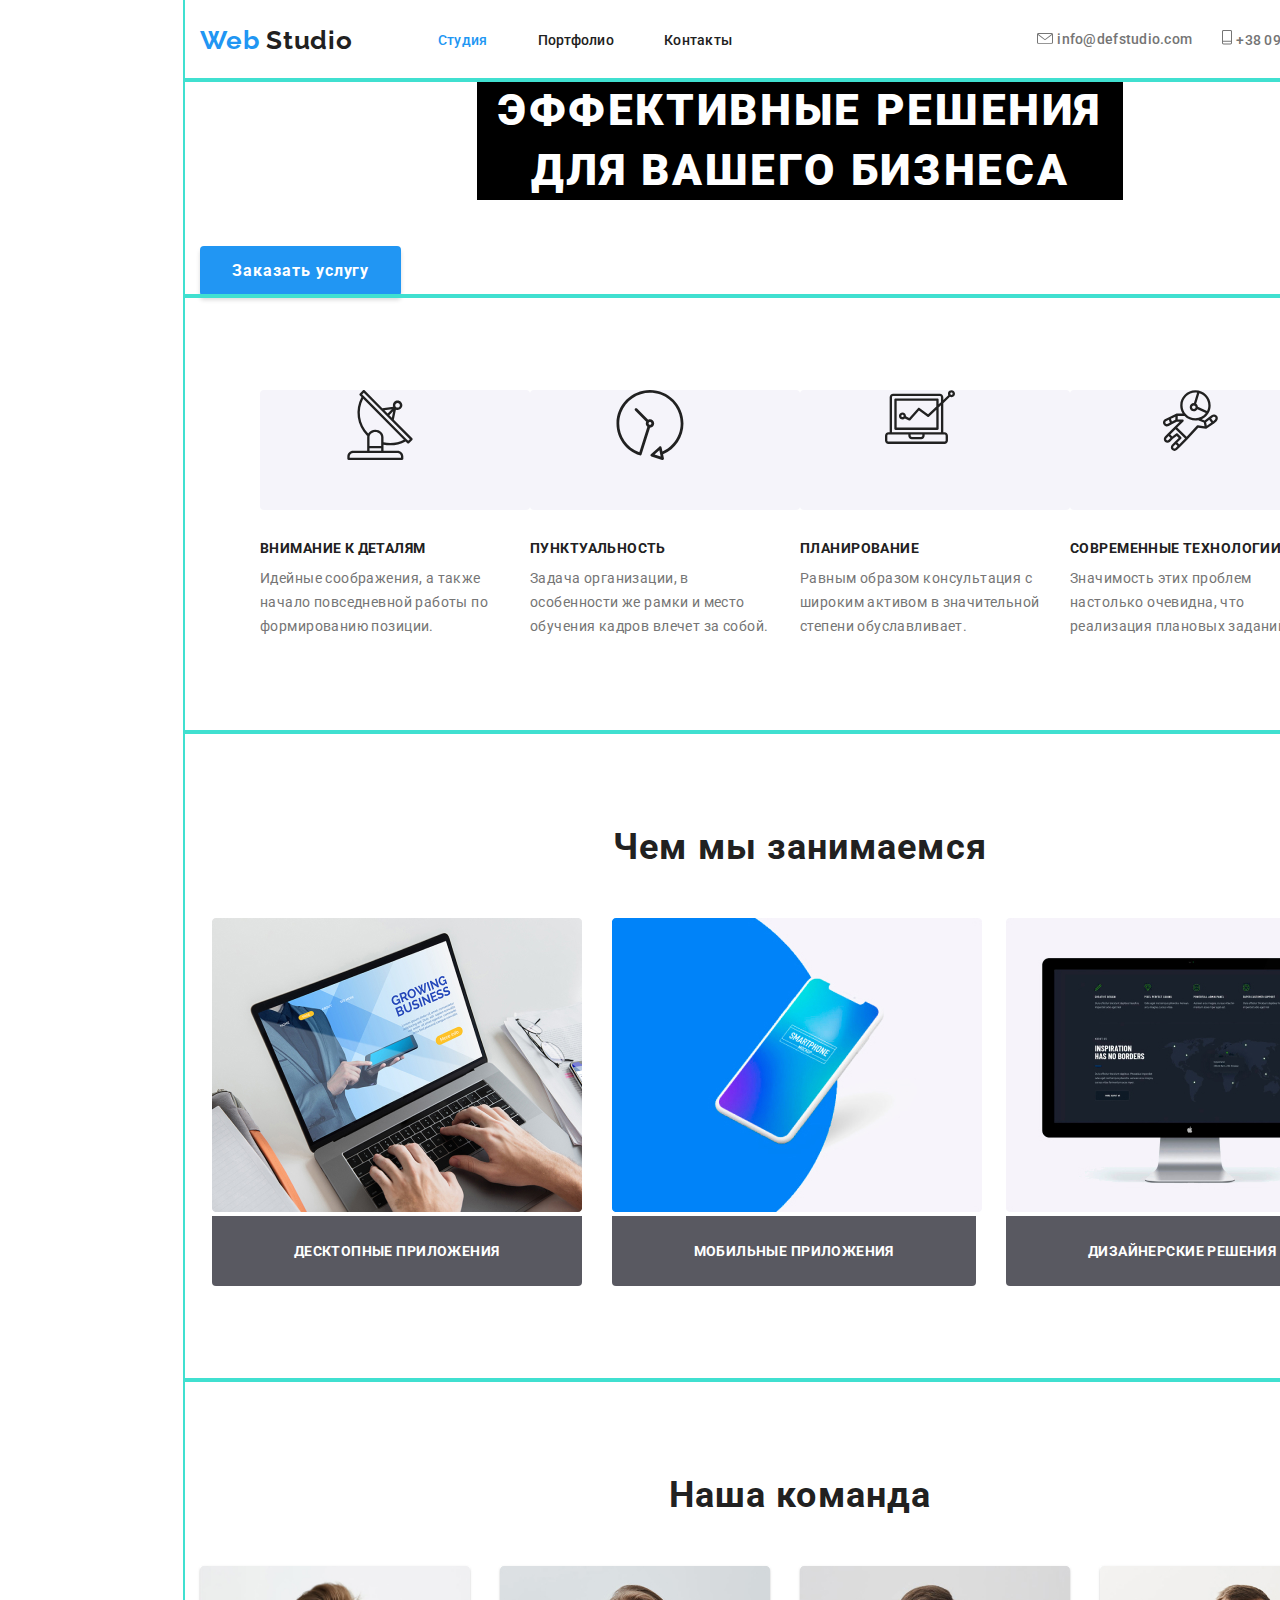
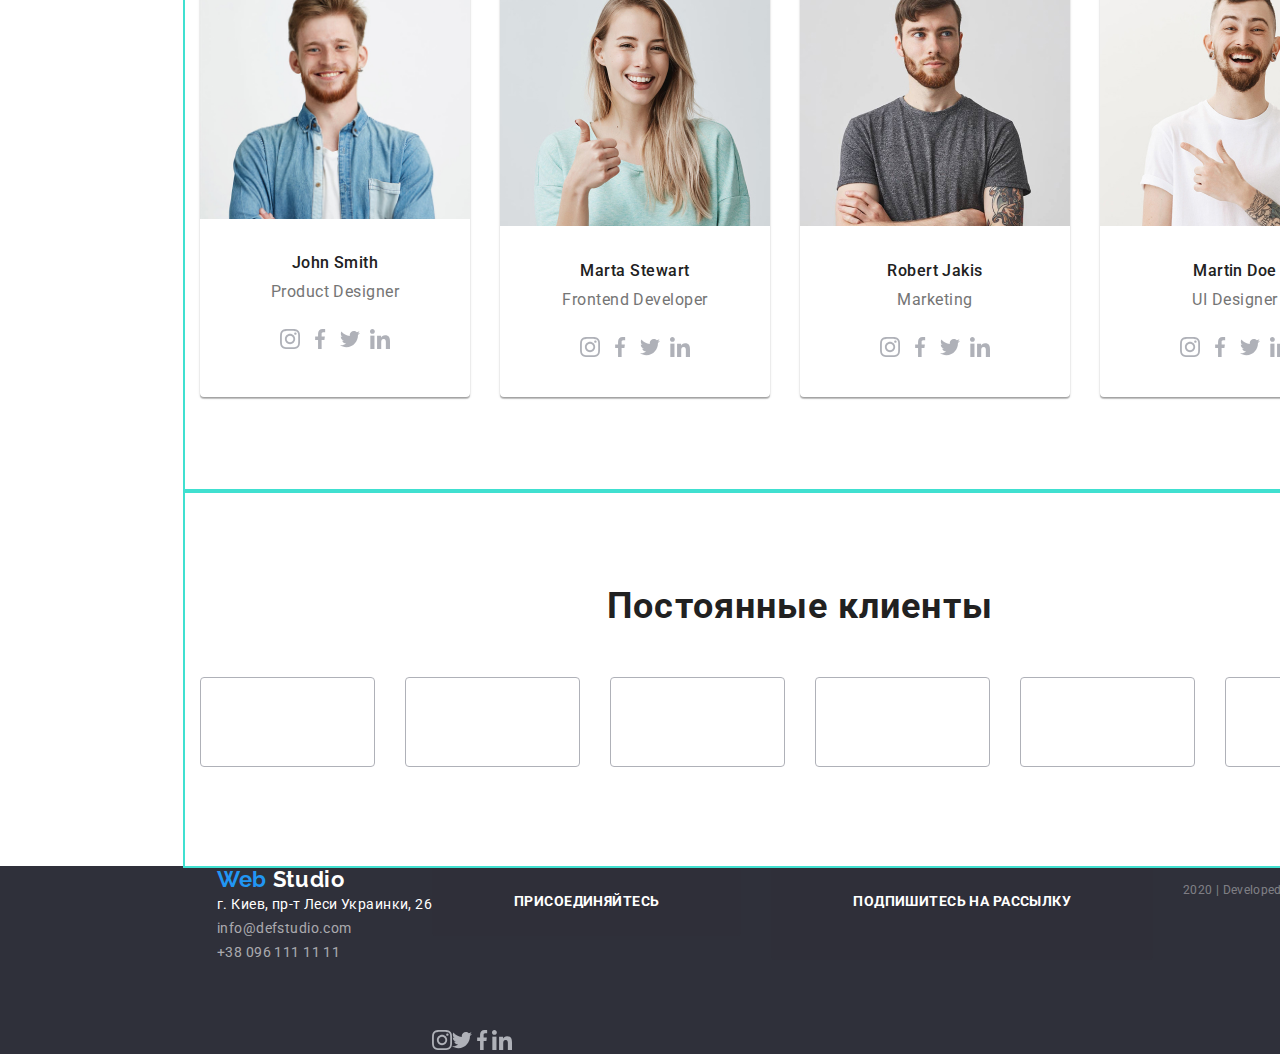
==== commit e471c415: "футер Н2 и т д" ====
--- a/index.html
+++ b/index.html
@@ -93,7 +93,7 @@
         </ul>
       </section>
       <section class="container-box">
-        <h2>Чем мы занимаемся</h2>
+        <h2 class="heading">Чем мы занимаемся</h2>
         <ul class="items-title">
           <li>
             <a href="">
@@ -116,120 +116,121 @@
         </ul>
       </section>
       <section class="container-box">
-        <h2>Наша команда</h2>
-        <ul>
-          <li class="meta">
-            <img src="./images/jhon.jpg" alt="Фото John Smith" />
+        <h2 class="heading">Наша команда</h2>
+        <ul class="meta">
+          <li class="holder">
+            <img src="./images/jhon.jpg" alt="Фото John Smith" width="270" />
             <h3>John Smith</h3>
             <p class="desc">Product Designer</p>
             <ul class="socials">
-              <li>
-                <a
-                  href="https://www.instagram.com/?hl=ru"
-                  class="socials-title"
-                >
+              <li class="socials-title">
+                <a href="https://www.instagram.com/?hl=ru">
                   <img src="./images/instagram.svg" alt="Логотип Инстаграмм" />
                 </a>
               </li>
-              <li>
-                <a href="https://www.facebook.com/" class="socials-title">
+              <li class="socials-title">
+                <a href="https://www.facebook.com/">
                   <img src="./images/facebook.svg" alt="Логотип Фейсбук" />
                 </a>
               </li>
-              <li>
-                <a href="https://twitter.com/explore" class="socials-title">
+              <li class="socials-title">
+                <a href="https://twitter.com/explore">
                   <img src="./images/twitter.svg" alt="Логотип твиттер"
                 /></a>
               </li>
-              <li>
-                <a href="https://www.linkedin.com/" class="socials-title"></a>
+              <li class="socials-title">
+                <a href="https://www.linkedin.com/"></a>
                 <img src="./images/linkedln.svg" alt="Логотип линкодин" />
               </li>
             </ul>
           </li>
-          <li class="meta">
-            <img src="./images/marta.jpg" alt="Фото Marta Stewart" />
+          <li class="holder">
+            <img
+              src="./images/marta.jpg"
+              alt="Фото Marta Stewart"
+              width="270"
+            />
             <h3>Marta Stewart</h3>
             <p class="desc">Frontend Developer</p>
             <ul class="socials">
-              <li>
-                <a
-                  href="https://www.instagram.com/?hl=ru"
-                  class="socials-title"
-                >
+              <li class="socials-title">
+                <a href="https://www.instagram.com/?hl=ru">
                   <img src="./images/instagram.svg" alt="Логотип Инстаграмм" />
                 </a>
               </li>
-              <li>
-                <a href="https://www.facebook.com/" class="socials-title">
+              <li class="socials-title">
+                <a href="https://www.facebook.com/">
                   <img src="./images/facebook.svg" alt="Логотип Фейсбук" />
                 </a>
               </li>
-              <li>
-                <a href="https://twitter.com/explore" class="socials-title">
+              <li class="socials-title">
+                <a href="https://twitter.com/explore">
                   <img src="./images/twitter.svg" alt="Логотип твиттер"
                 /></a>
               </li>
-              <li>
-                <a href="https://www.linkedin.com/" class="socials-title"></a>
+              <li class="socials-title">
+                <a href="https://www.linkedin.com/"></a>
                 <img src="./images/linkedln.svg" alt="Логотип линкодин" />
               </li>
             </ul>
           </li>
-          <li class="meta">
-            <img src="./images/robert.jpg" alt="Фото Robert Jakis" />
+          <li class="holder">
+            <img
+              src="./images/robert.jpg"
+              alt="Фото Robert Jakis"
+              width="270"
+            />
             <h3>Robert Jakis</h3>
             <p class="desc">Marketing</p>
             <ul class="socials">
-              <li>
-                <a
-                  href="https://www.instagram.com/?hl=ru"
-                  class="socials-title"
-                >
+              <li class="socials-title">
+                <a href="https://www.instagram.com/?hl=ru">
                   <img src="./images/instagram.svg" alt="Логотип Инстаграмм" />
                 </a>
               </li>
-              <li>
-                <a href="https://www.facebook.com/" class="socials-title">
+              <li class="socials-title">
+                <a href="https://www.facebook.com/">
                   <img src="./images/facebook.svg" alt="Логотип Фейсбук" />
                 </a>
               </li>
-              <li>
-                <a href="https://twitter.com/explore" class="socials-title">
+              <li class="socials-title">
+                <a href="https://twitter.com/explore">
                   <img src="./images/twitter.svg" alt="Логотип твиттер"
                 /></a>
               </li>
-              <li>
-                <a href="https://www.linkedin.com/" class="socials-title"></a>
+              <li class="socials-title">
+                <a href="https://www.linkedin.com/"></a>
                 <img src="./images/linkedln.svg" alt="Логотип линкодин" />
               </li>
             </ul>
           </li>
-          <li class="meta">
-            <img src="./images/martin.jpg" alt="Фото Martin Doe" />
+          <li class="holder">
+            <img
+              src="./images/martin.jpg"
+              alt="Фото Martin Doe"
+              width="270"
+              height="260"
+            />
             <h3>Martin Doe</h3>
             <p class="desc">UI Designer</p>
             <ul class="socials">
-              <li>
-                <a
-                  href="https://www.instagram.com/?hl=ru"
-                  class="socials-title"
-                >
+              <li class="socials-title">
+                <a href="https://www.instagram.com/?hl=ru">
                   <img src="./images/instagram.svg" alt="Логотип Инстаграмм" />
                 </a>
               </li>
-              <li>
-                <a href="https://www.facebook.com/" class="socials-title">
+              <li class="socials-title">
+                <a href="https://www.facebook.com/">
                   <img src="./images/facebook.svg" alt="Логотип Фейсбук" />
                 </a>
               </li>
-              <li>
-                <a href="https://twitter.com/explore" class="socials-title">
+              <li class="socials-title">
+                <a href="https://twitter.com/explore">
                   <img src="./images/twitter.svg" alt="Логотип твиттер"
                 /></a>
               </li>
-              <li>
-                <a href="https://www.linkedin.com/" class="socials-title"></a>
+              <li class="socials-title">
+                <a href="https://www.linkedin.com/"></a>
                 <img src="./images/linkedln.svg" alt="Логотип линкодин" />
               </li>
             </ul>
@@ -237,34 +238,34 @@
         </ul>
       </section>
       <section class="container-box">
-        <h2>Постоянные клиенты</h2>
-        <ul>
-          <li>
-            <a href="">
-              <img src="./images/imag1.svg" alt="Логотип компании партнера" />
-            </a>
-          </li>
-          <li>
-            <a href="">
-              <img src="./images/imag1.svg" alt="Логотип компании партнера" />
-            </a>
-          </li>
-          <li>
-            <a href="">
-              <img src="./images/imag1.svg" alt="Логотип компании партнера" />
-            </a>
-          </li>
-          <li>
-            <a href="">
-              <img src="./images/imag1.svg" alt="Логотип компании партнера" />
-            </a>
-          </li>
-          <li>
-            <a href="">
-              <img src="./images/imag1.svg" alt="Логотип компании партнера" />
-            </a>
-          </li>
-          <li>
+        <h2 class="heading">Постоянные клиенты</h2>
+        <ul class="list">
+          <li class="list-title">
+            <a href="">
+              <img src="./images/imag1.svg" alt="Логотип компании партнера" />
+            </a>
+          </li>
+          <li class="list-title">
+            <a href="">
+              <img src="./images/imag1.svg" alt="Логотип компании партнера" />
+            </a>
+          </li>
+          <li class="list-title">
+            <a href="">
+              <img src="./images/imag1.svg" alt="Логотип компании партнера" />
+            </a>
+          </li>
+          <li class="list-title">
+            <a href="">
+              <img src="./images/imag1.svg" alt="Логотип компании партнера" />
+            </a>
+          </li>
+          <li class="list-title">
+            <a href="">
+              <img src="./images/imag1.svg" alt="Логотип компании партнера" />
+            </a>
+          </li>
+          <li class="list-title">
             <a href="">
               <img src="./images/imag1.svg" alt="Логотип компании партнера" />
             </a>
@@ -273,43 +274,49 @@
       </section>
     </main>
     <footer class="footer">
-      <a href="/" class="logos-footer"> <span class="logo">Web</span> Studio</a>
-      <address>
-        <ul class="adress">
-          <div class="adress">г. Киев, пр-т Леси Украинки, 26</div>
-          <li>
-            <a href="maito:info@defstudio.com" class="mobile"
-              >info@defstudio.com</a
-            >
-          </li>
-          <li>
-            <a href="tel:+380961111111" class="mobile">+38 096 111 11 11</a>
-          </li>
-        </ul>
-      </address>
+      <div class="avatar">
+        <a href="/" class="logos-footer">
+          <span class="logo">Web</span> Studio</a
+        >
+        <address>
+          <ul class="adress">
+            <div class="adress">г. Киев, пр-т Леси Украинки, 26</div>
+            <li>
+              <a href="maito:info@defstudio.com" class="mobile"
+                >info@defstudio.com</a
+              >
+            </li>
+            <li>
+              <a href="tel:+380961111111" class="mobile">+38 096 111 11 11</a>
+            </li>
+          </ul>
+        </address>
+      </div>
+      <div class="content">
+        <p class="items">Присоединяйтесь</p>
+        <ul class="content-title">
+          <li>
+            <a href="https://www.instagram.com/?hl=ru">
+              <img src="./images/instagram.svg" alt="Логотип Инстаграмм" />
+            </a>
+          </li>
+          <li>
+            <a href="https://twitter.com/explore">
+              <img src="./images/twitter.svg" alt="Логотип твиттер"
+            /></a>
+          </li>
+          <li>
+            <a href="https://www.facebook.com/">
+              <img src="./images/facebook.svg" alt="Логотип Фейсбук" />
+            </a>
+          </li>
 
-      <p class="items">Присоединяйтесь</p>
-      <ul>
-        <li>
-          <a href="https://www.instagram.com/?hl=ru">
-            <img src="./images/instagram.svg" alt="Логотип Инстаграмм" />
-          </a>
-        </li>
-        <li>
-          <a href="https://www.facebook.com/">
-            <img src="./images/facebook.svg" alt="Логотип Фейсбук" />
-          </a>
-        </li>
-        <li>
-          <a href="https://twitter.com/explore">
-            <img src="./images/twitter.svg" alt="Логотип твиттер"
-          /></a>
-        </li>
-        <li>
-          <a href="https://www.linkedin.com/"></a>
-          <img src="./images/linkedln.svg" alt="Логотип линкодин" />
-        </li>
-      </ul>
+          <li>
+            <a href="https://www.linkedin.com/"></a>
+            <img src="./images/linkedln.svg" alt="Логотип линкодин" />
+          </li>
+        </ul>
+      </div>
       <p class="items">Подпишитесь на рассылку</p>
       <p class="aside">2020 | Developed by GoIT Students</p>
     </footer>
--- a/css/styles.css
+++ b/css/styles.css
@@ -182,7 +182,7 @@
 .text {
   width: 270px;
   margin-top: 0;
-  margin-bottom: 0;
+  margin-bottom: 94px;
   padding-right: 30px;
   font-style: normal;
   font-weight: normal;
@@ -194,8 +194,11 @@
 .desc {
   margin-top: 0;
   margin-bottom: 0;
-  font-style: normal;
-  font-weight: normal;
+  padding-top: 10px;
+  padding-bottom: 28px;
+  font-style: normal;
+  font-weight: normal;
+  text-align: center;
   font-size: 16px;
   line-height: 19px;
   letter-spacing: 0.03em;
@@ -210,18 +213,25 @@
   letter-spacing: 0.03em;
   text-align: center;
 }
+.heading {
+  display: flex;
+  justify-content: center;
+  padding-top: 94px;
+}
 .none {
   display: none;
 }
 h3 {
   margin-top: 0;
   margin-bottom: 0;
+  padding-top: 30px;
   font-style: normal;
   font-weight: 500;
   font-size: 16px;
   line-height: 19px;
   letter-spacing: 0.03em;
   color: #212121;
+  text-align: center;
 }
 .picture {
   width: 270px;
@@ -235,6 +245,7 @@
 .box {
   display: flex;
   padding-top: 94px;
+  justify-content: center;
 }
 .item {
   width: 270px;
@@ -251,7 +262,7 @@
 }
 .items {
   margin-top: 0;
-  margin-bottom: 0;
+  margin-bottom: 94px;
   margin-right: 30px;
   padding: 27px 82px;
   font-style: normal;
@@ -267,9 +278,14 @@
 }
 .items-title {
   display: flex;
+  justify-content: center;
 }
 .items-title > a {
   margin-right: 30px;
+}
+.meta {
+  display: flex;
+  justify-content: center;
 }
 .title {
   font-style: normal;
@@ -294,10 +310,23 @@
 }
 .socials {
   display: flex;
-  width: 270 px;
+  padding-bottom: 36px;
+  justify-content: center;
 }
 .socials-title {
-  margin-right: 40px;
+  margin-right: 10px;
+  text-align: center;
+}
+.socials-title:last-child {
+  margin-right: 0;
+}
+.holder {
+  background: #ffffff;
+  box-shadow: 0px 2px 1px rgba(0, 0, 0, 0.2), 0px 1px 1px rgba(0, 0, 0, 0.14),
+    0px 1px 3px rgba(0, 0, 0, 0.12);
+  border-radius: 4px;
+  margin-right: 30px;
+  margin-bottom: 94px;
 }
 
 .popup {
@@ -317,6 +346,22 @@
   letter-spacing: 0.03em;
   color: rgba(255, 255, 255, 0.4);
 }
+.list {
+  display: flex;
+}
+.list-title {
+  margin-right: 30px;
+  margin-bottom: 94px;
+}
+.list-title:last-child {
+  margin-right: 0;
+}
 .footer {
+  display: flex;
+  justify-content: center;
+  width: 1600px;
   background: #2f303a;
 }
+.content-title {
+  display: flex;
+}
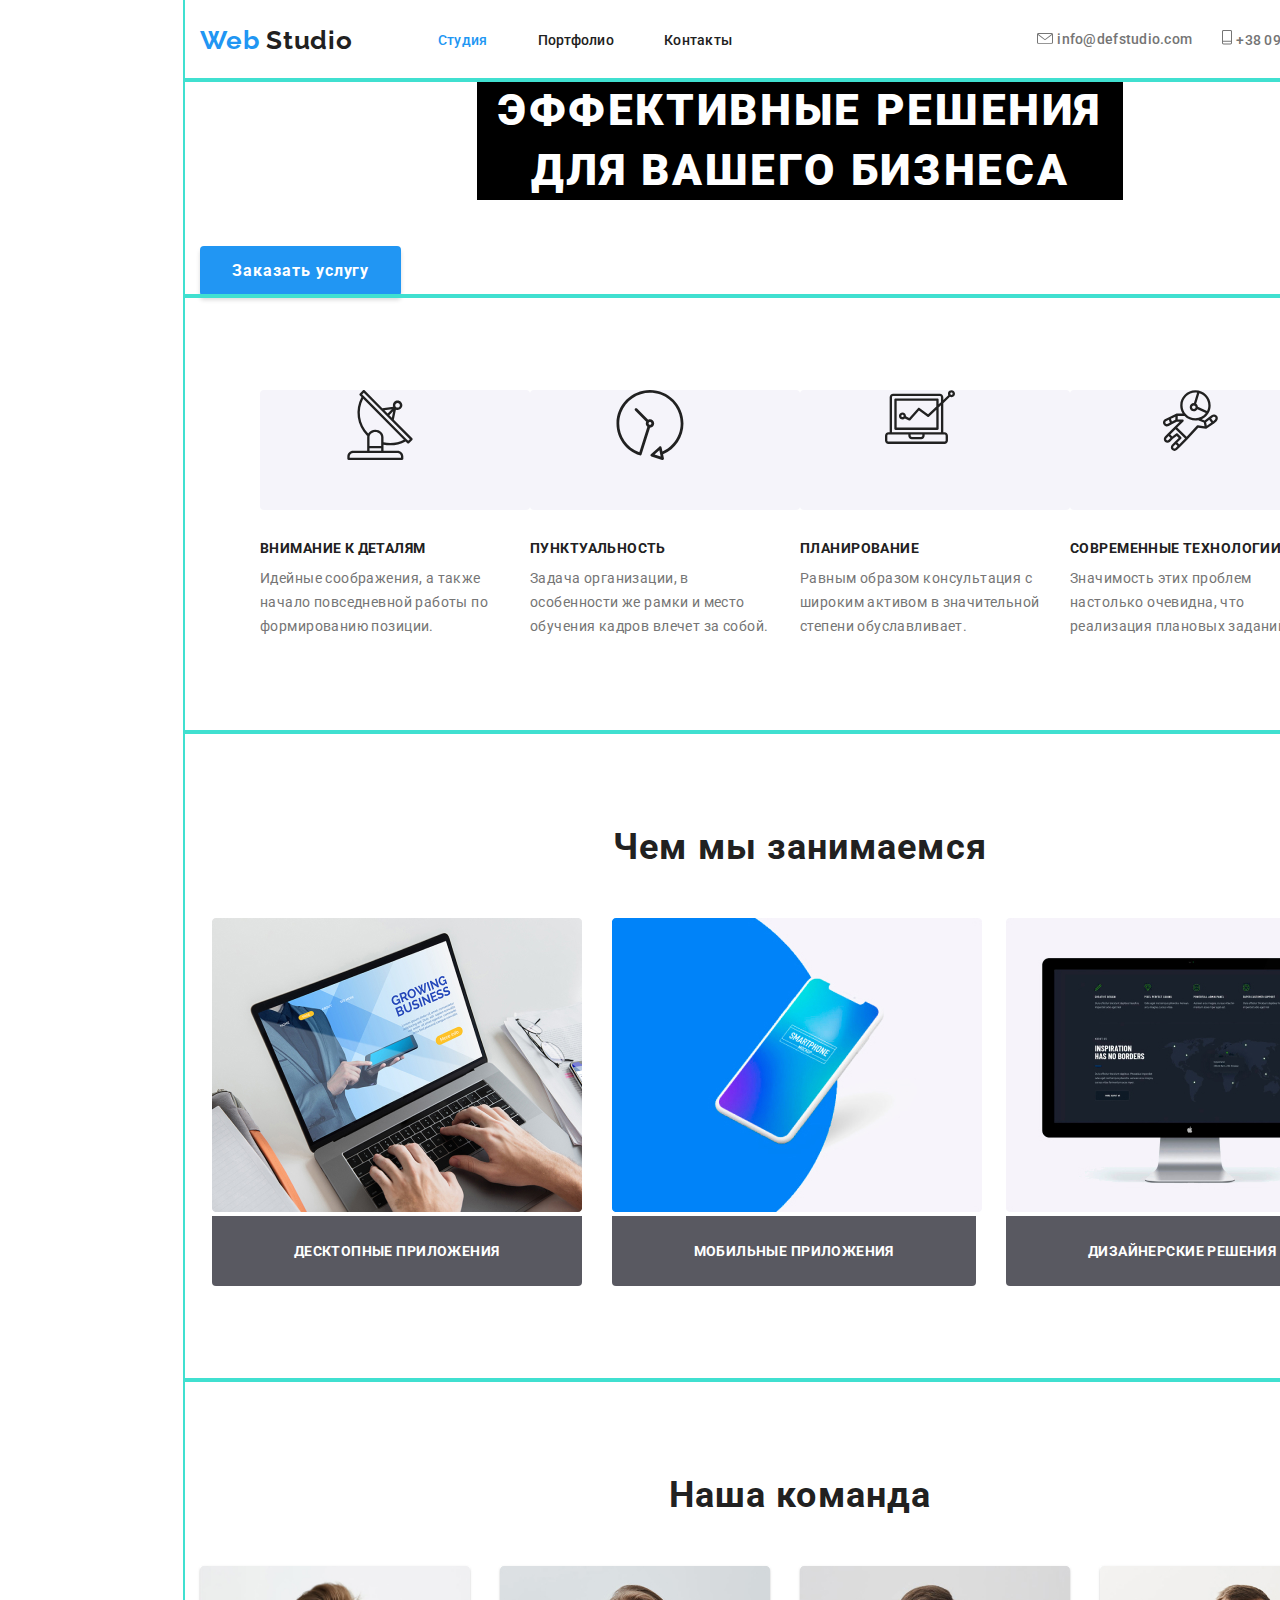
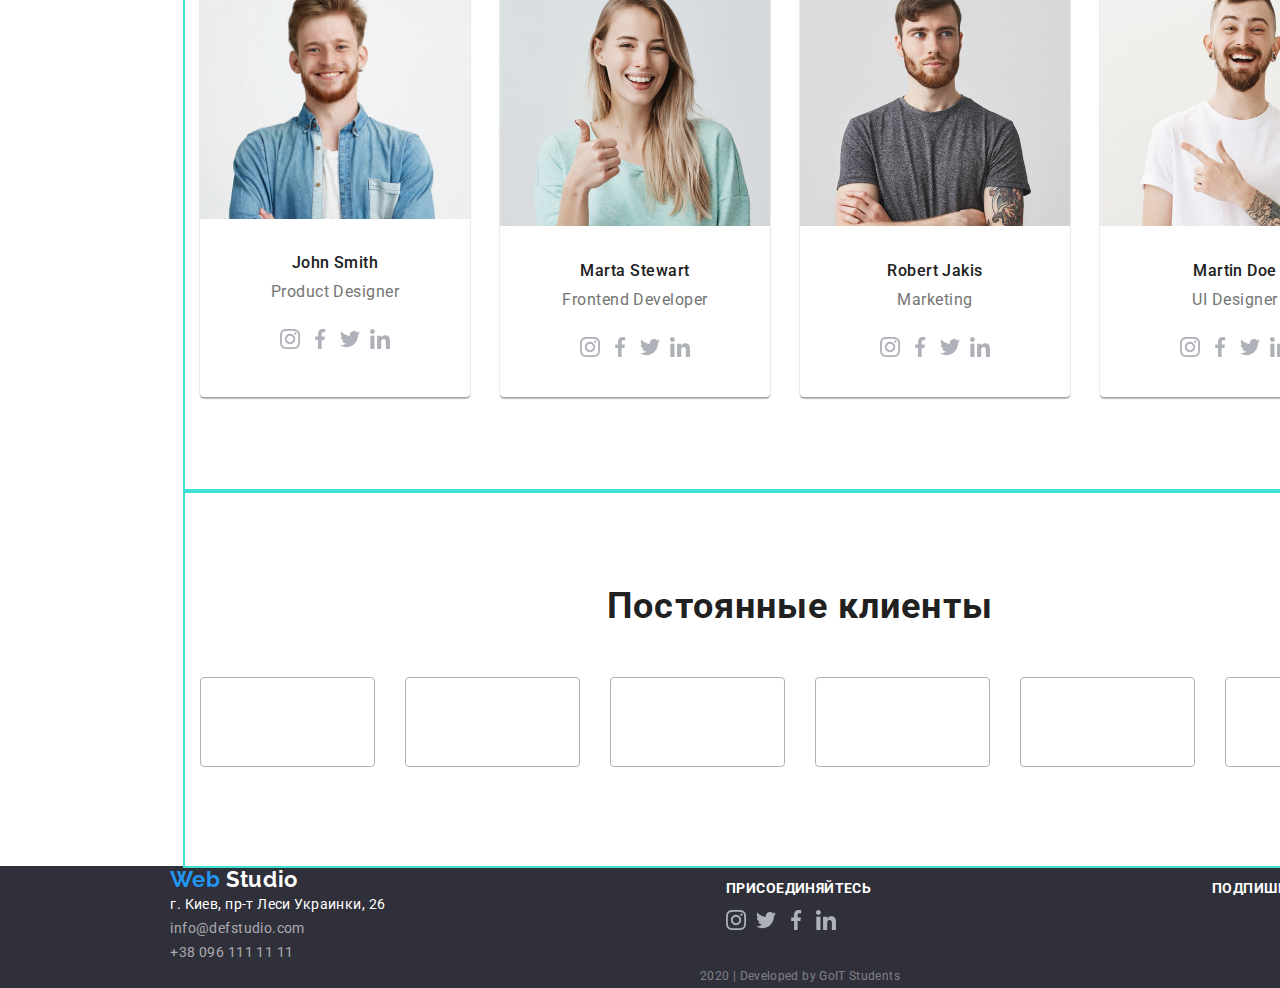
==== commit c9bf32df: "Подвал, портфолио" ====
--- a/index.html
+++ b/index.html
@@ -273,51 +273,53 @@
         </ul>
       </section>
     </main>
-    <footer class="footer">
-      <div class="avatar">
-        <a href="/" class="logos-footer">
-          <span class="logo">Web</span> Studio</a
-        >
-        <address>
-          <ul class="adress">
-            <div class="adress">г. Киев, пр-т Леси Украинки, 26</div>
-            <li>
-              <a href="maito:info@defstudio.com" class="mobile"
-                >info@defstudio.com</a
-              >
-            </li>
-            <li>
-              <a href="tel:+380961111111" class="mobile">+38 096 111 11 11</a>
+    <footer>
+      <div class="footer">
+        <div class="avatar">
+          <a href="/" class="logos-footer">
+            <span class="logo">Web</span> Studio</a
+          >
+          <address>
+            <ul class="adress">
+              <div class="adress">г. Киев, пр-т Леси Украинки, 26</div>
+              <li>
+                <a href="maito:info@defstudio.com" class="mobile"
+                  >info@defstudio.com</a
+                >
+              </li>
+              <li>
+                <a href="tel:+380961111111" class="mobile">+38 096 111 11 11</a>
+              </li>
+            </ul>
+          </address>
+        </div>
+        <div class="content">
+          <p class="list-items">Присоединяйтесь</p>
+          <ul class="content-title">
+            <li class="socials-title">
+              <a href="https://www.instagram.com/?hl=ru">
+                <img src="./images/instagram.svg" alt="Логотип Инстаграмм" />
+              </a>
+            </li>
+            <li class="socials-title">
+              <a href="https://twitter.com/explore">
+                <img src="./images/twitter.svg" alt="Логотип твиттер"
+              /></a>
+            </li>
+            <li class="socials-title">
+              <a href="https://www.facebook.com/">
+                <img src="./images/facebook.svg" alt="Логотип Фейсбук" />
+              </a>
+            </li>
+
+            <li class="socials-title">
+              <a href="https://www.linkedin.com/"></a>
+              <img src="./images/linkedln.svg" alt="Логотип линкодин" />
             </li>
           </ul>
-        </address>
+        </div>
+        <p class="list-items">Подпишитесь на рассылку</p>
       </div>
-      <div class="content">
-        <p class="items">Присоединяйтесь</p>
-        <ul class="content-title">
-          <li>
-            <a href="https://www.instagram.com/?hl=ru">
-              <img src="./images/instagram.svg" alt="Логотип Инстаграмм" />
-            </a>
-          </li>
-          <li>
-            <a href="https://twitter.com/explore">
-              <img src="./images/twitter.svg" alt="Логотип твиттер"
-            /></a>
-          </li>
-          <li>
-            <a href="https://www.facebook.com/">
-              <img src="./images/facebook.svg" alt="Логотип Фейсбук" />
-            </a>
-          </li>
-
-          <li>
-            <a href="https://www.linkedin.com/"></a>
-            <img src="./images/linkedln.svg" alt="Логотип линкодин" />
-          </li>
-        </ul>
-      </div>
-      <p class="items">Подпишитесь на рассылку</p>
       <p class="aside">2020 | Developed by GoIT Students</p>
     </footer>
   </body>
--- a/css/styles.css
+++ b/css/styles.css
@@ -44,6 +44,31 @@
   padding-right: 15px;
   outline: 2px solid turquoise;
 }
+.flex-container {
+  display: flex;
+  flex-wrap: wrap;
+  align-items: center;
+  width: 1230px;
+  margin-left: auto;
+  margin-right: auto;
+  padding-left: 15px;
+  padding-right: 15px;
+}
+.flex-element {
+  width: calc((100% - 60px) / 3);
+  margin-right: 30px;
+  margin-bottom: 30px;
+  background: #ffffff;
+  border: 1px solid #eeeeee;
+  box-sizing: border-box;
+  border-radius: 5px;
+}
+.flex-element:nth-last-child(-n + 3) {
+  margin-bottom: 0;
+}
+.flex-element:nth-child(3n) {
+  margin-right: 0;
+}
 .logo {
   color: #2196f3;
 }
@@ -172,6 +197,8 @@
   color: #ffffff;
   min-width: 200px;
   padding: 10px 32px;
+  margin-left: auto;
+  margin-right: auto;
   background: #2196f3;
   box-shadow: 0px 4px 4px rgba(0, 0, 0, 0.15);
   border-radius: 4px;
@@ -276,6 +303,16 @@
   background: rgba(47, 48, 58, 0.8);
   border-radius: 0px 0px 4px 4px;
 }
+.list-items {
+  font-style: normal;
+  font-weight: bold;
+  font-size: 14px;
+  line-height: 16px;
+  text-align: center;
+  letter-spacing: 0.03em;
+  text-transform: uppercase;
+  color: #ffffff;
+}
 .items-title {
   display: flex;
   justify-content: center;
@@ -288,6 +325,7 @@
   justify-content: center;
 }
 .title {
+  color: #ffffff;
   font-style: normal;
   font-weight: 500;
   font-size: 16px;
@@ -295,6 +333,11 @@
   letter-spacing: 0.03em;
 }
 .subject {
+  padding-left: 24px;
+  padding-right: 24px;
+  margin-top: 20px;
+  margin-bottom: 4px;
+  text-align: left;
   font-style: normal;
   font-weight: bold;
   font-size: 18px;
@@ -302,6 +345,11 @@
   letter-spacing: 0.06em;
 }
 .subtitle {
+  width: 322px;
+  margin-left: 24px;
+  padding-right: 24px;
+  margin-top: 0;
+  margin-bottom: 20px;
   font-style: normal;
   font-weight: normal;
   font-size: 16px;
@@ -338,8 +386,11 @@
   color: #ffffff;
 }
 .aside {
-  font-style: normal;
-  font-weight: normal;
+  margin-top: 0;
+  margin-bottom: 0;
+  font-style: normal;
+  font-weight: normal;
+  background: #2f303a;
   font-size: 12px;
   line-height: 24px;
   text-align: center;
@@ -358,10 +409,36 @@
 }
 .footer {
   display: flex;
-  justify-content: center;
+  justify-content: space-around;
   width: 1600px;
   background: #2f303a;
 }
 .content-title {
   display: flex;
 }
+.widget {
+  display: flex;
+  justify-content: center;
+  padding-left: 15px;
+  padding-right: 15px;
+  margin-left: auto;
+  margin-right: auto;
+  padding-top: 94px;
+  margin-bottom: 50px;
+}
+.flex {
+  width: 1230px;
+  margin-left: auto;
+  margin-right: auto;
+  outline: 2px solid turquoise;
+}
+.widget-button {
+  display: inline-block;
+  text-align: center;
+  padding: 6px 22px;
+  margin-right: 8px;
+  background: #2196f3;
+  box-shadow: 0px 2px 2px rgba(0, 0, 0, 0.12), 0px 1px 2px rgba(0, 0, 0, 0.08),
+    0px 3px 1px rgba(0, 0, 0, 0.1);
+  border-radius: 4px;
+}
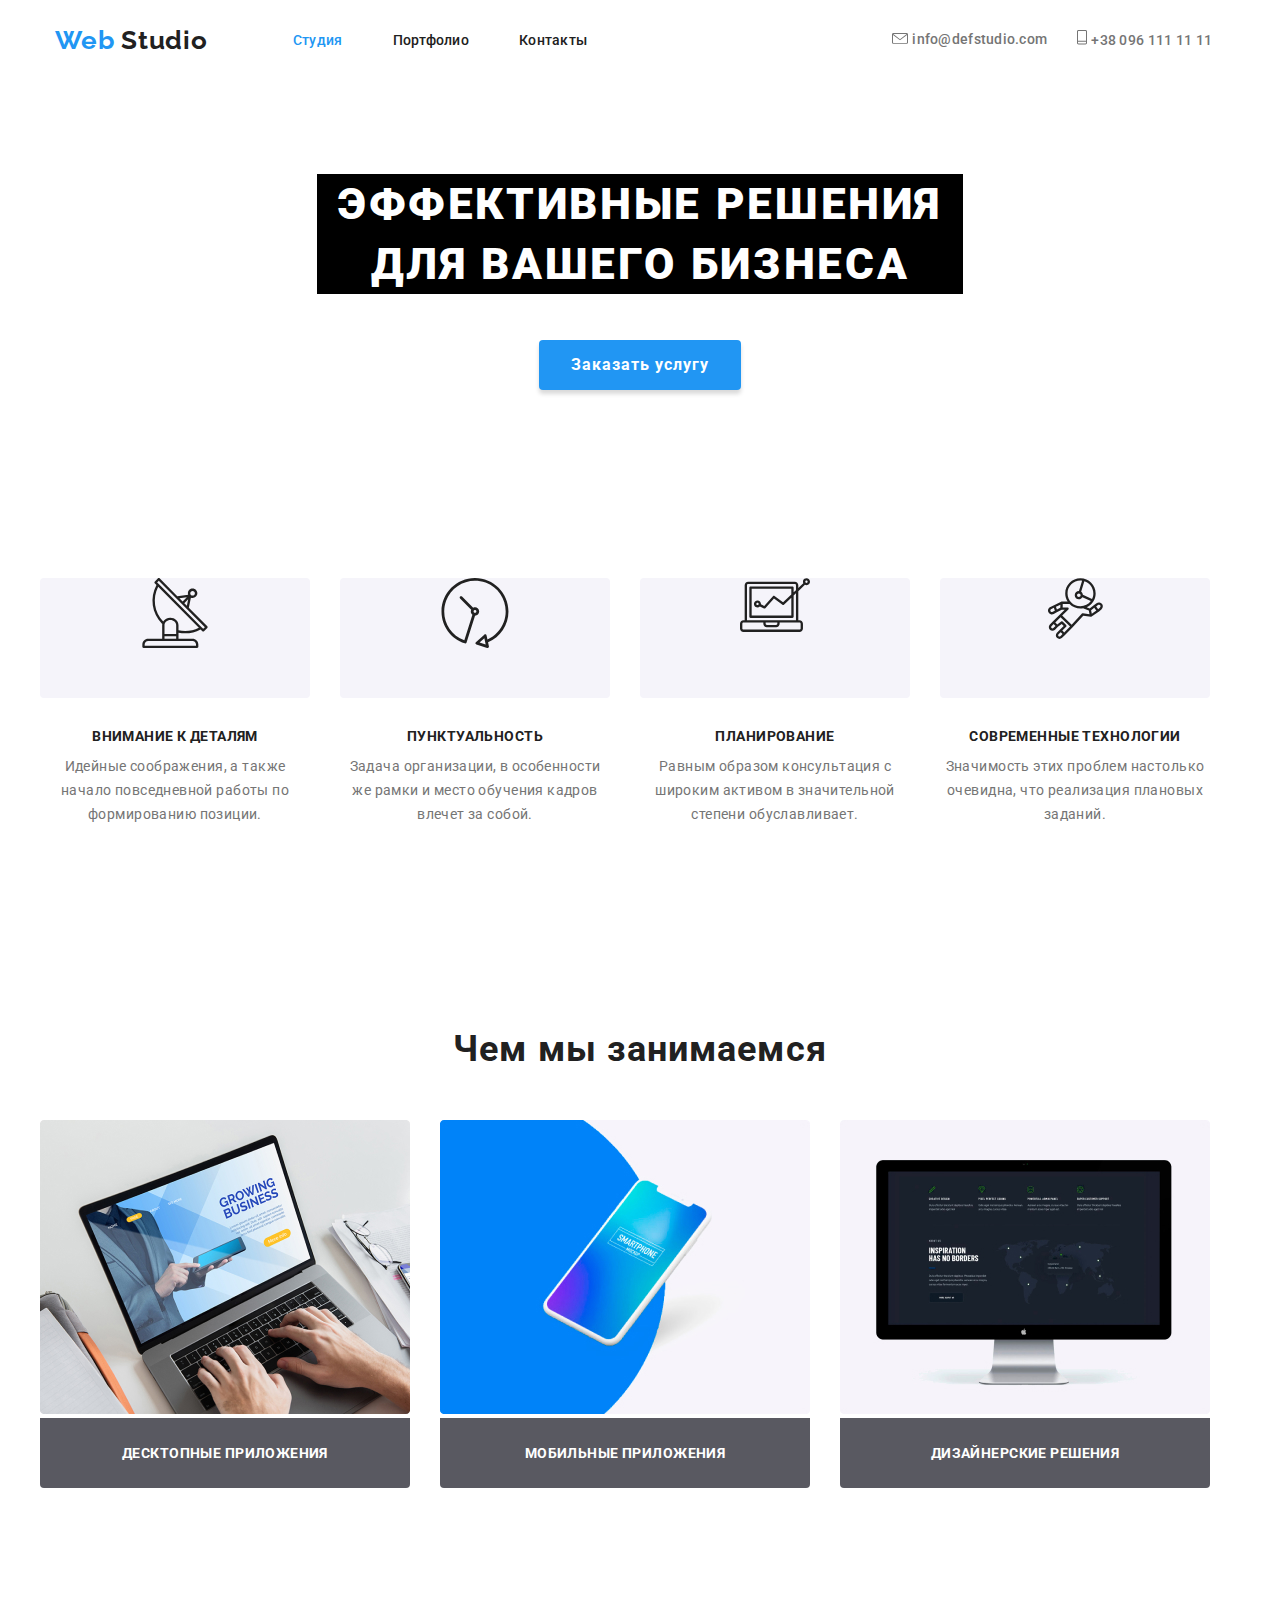
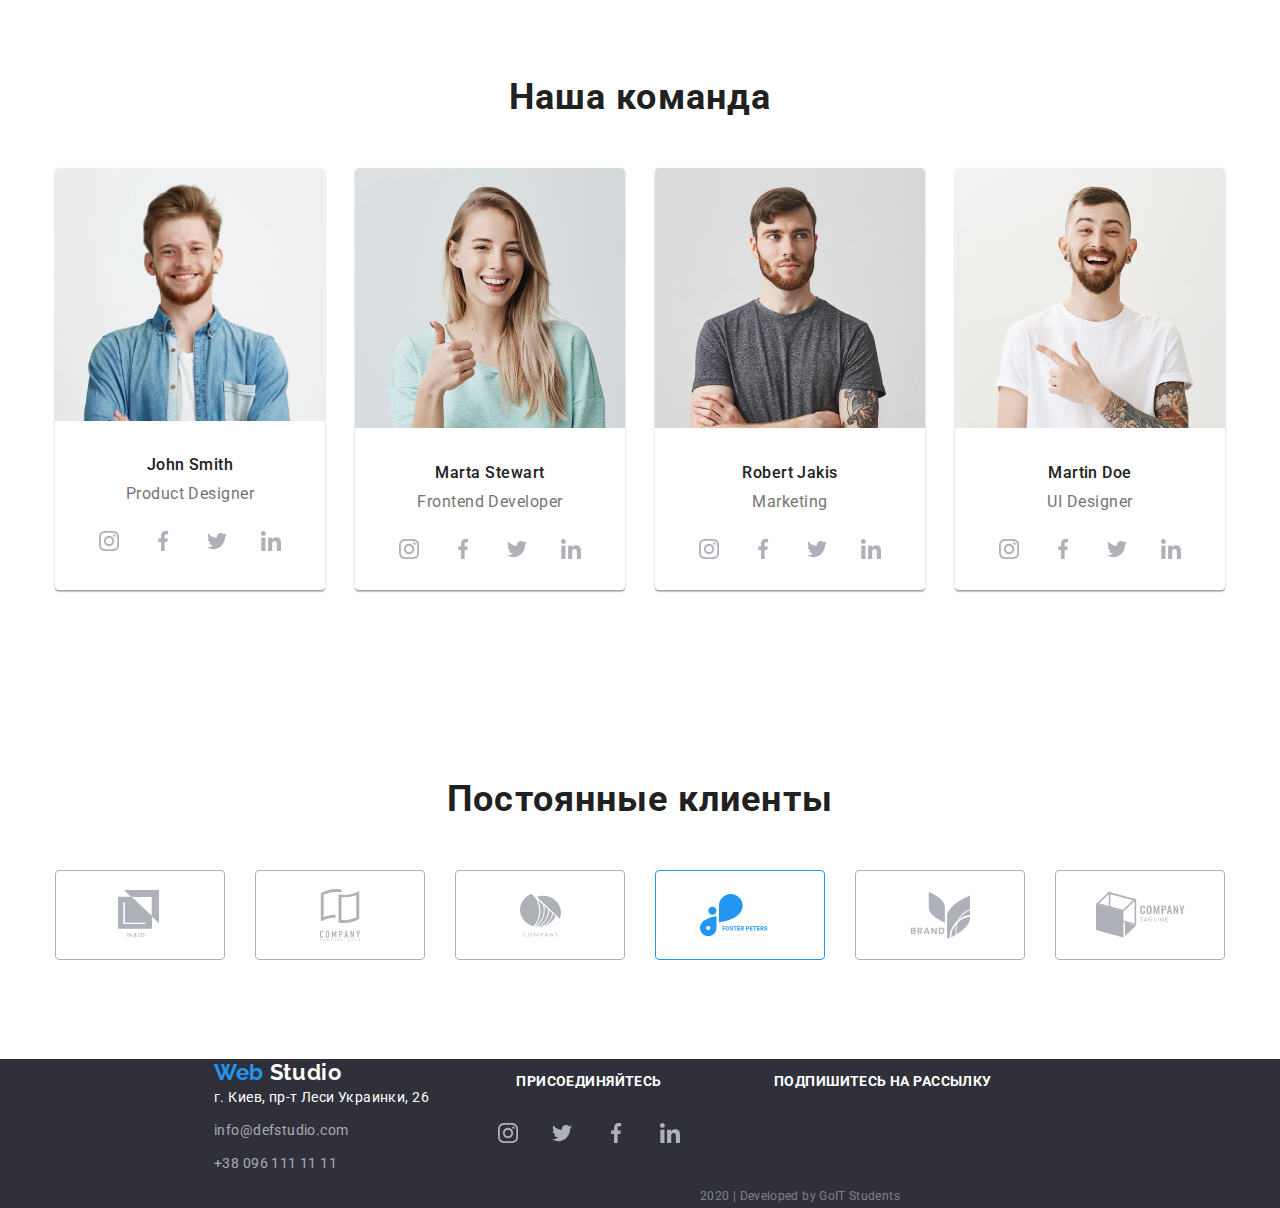
==== commit b5685e47: "правки ДЗ" ====
--- a/index.html
+++ b/index.html
@@ -17,28 +17,32 @@
   <body>
     <header>
       <div class="container">
-        <nav class="header">
-          <a class="logos" href="/"> <span class="logo">Web</span> Studio</a>
-          <ul class="social-links">
-            <li class="link-title"><a href="" class="link">Студия</a></li>
-            <li class="link-title">
-              <a href="./portfolio.html">Портфолио</a>
-            </li>
-            <li class="link-title"><a href="">Контакты</a></li>
+        <div class="header-title">
+          <nav class="header">
+            <a class="logos" href="/"> <span class="logo">Web</span> Studio</a>
+            <ul class="social-links">
+              <li class="link-title">
+                <a href="./index.html" class="link">Студия</a>
+              </li>
+              <li class="link-title">
+                <a href="./portfolio.html">Портфолио</a>
+              </li>
+              <li class="link-title"><a href="">Контакты</a></li>
+            </ul>
+          </nav>
+          <ul class="contacts">
+            <li class="contacts-item">
+              <img src="./images/envelope.svg" alt="Конверт" />
+              <a class="phone" href="maito:info@defstudio.com"
+                >info@defstudio.com</a
+              >
+            </li>
+            <li>
+              <img src="./images/tel.svg" alt="Телефон" />
+              <a class="phone" href="tel:+380961111111">+38 096 111 11 11</a>
+            </li>
           </ul>
-        </nav>
-        <ul class="contacts">
-          <li>
-            <img src="./images/envelope.svg" alt="Конверт" />
-            <a class="phone" href="maito:info@defstudio.com"
-              >info@defstudio.com</a
-            >
-          </li>
-          <li>
-            <img src="./images/tel.svg" alt="Телефон" />
-            <a class="phone" href="tel:+380961111111">+38 096 111 11 11</a>
-          </li>
-        </ul>
+        </div>
       </div>
     </header>
     <main>
@@ -95,19 +99,19 @@
       <section class="container-box">
         <h2 class="heading">Чем мы занимаемся</h2>
         <ul class="items-title">
-          <li>
+          <li class="heading-title">
             <a href="">
               <img src="./images/comp.jpg" alt="Компьютер" />
-              <p class="items">Десктопные приложения</p>
-            </a>
-          </li>
-          <li>
+            </a>
+            <p class="items">Десктопные приложения</p>
+          </li>
+          <li class="heading-title">
             <a href="">
               <img src="./images/telephone.jpg" alt="Телефон" />
               <p class="items">Мобильные приложения</p>
             </a>
           </li>
-          <li>
+          <li class="heading-title">
             <a href="">
               <img src="./images/comp2.jpg" alt="Стационарный компьютер" />
               <p class="items">Дизайнерские решения</p>
@@ -120,27 +124,42 @@
         <ul class="meta">
           <li class="holder">
             <img src="./images/jhon.jpg" alt="Фото John Smith" width="270" />
-            <h3>John Smith</h3>
+            <h3 class="name">John Smith</h3>
             <p class="desc">Product Designer</p>
             <ul class="socials">
               <li class="socials-title">
                 <a href="https://www.instagram.com/?hl=ru">
-                  <img src="./images/instagram.svg" alt="Логотип Инстаграмм" />
+                  <img
+                    src="./images/instagram.svg"
+                    alt="Логотип Инстаграмм"
+                    width="20"
+                  />
                 </a>
               </li>
               <li class="socials-title">
                 <a href="https://www.facebook.com/">
-                  <img src="./images/facebook.svg" alt="Логотип Фейсбук" />
+                  <img
+                    src="./images/facebook.svg"
+                    alt="Логотип Фейсбук"
+                    width="20"
+                  />
                 </a>
               </li>
               <li class="socials-title">
                 <a href="https://twitter.com/explore">
-                  <img src="./images/twitter.svg" alt="Логотип твиттер"
+                  <img
+                    src="./images/twitter.svg"
+                    alt="Логотип твиттер"
+                    width="20"
                 /></a>
               </li>
               <li class="socials-title">
                 <a href="https://www.linkedin.com/"></a>
-                <img src="./images/linkedln.svg" alt="Логотип линкодин" />
+                <img
+                  src="./images/linkedln.svg"
+                  alt="Логотип линкодин"
+                  width="20"
+                />
               </li>
             </ul>
           </li>
@@ -150,27 +169,42 @@
               alt="Фото Marta Stewart"
               width="270"
             />
-            <h3>Marta Stewart</h3>
+            <h3 class="name">Marta Stewart</h3>
             <p class="desc">Frontend Developer</p>
             <ul class="socials">
               <li class="socials-title">
                 <a href="https://www.instagram.com/?hl=ru">
-                  <img src="./images/instagram.svg" alt="Логотип Инстаграмм" />
+                  <img
+                    src="./images/instagram.svg"
+                    alt="Логотип Инстаграмм"
+                    width="20"
+                  />
                 </a>
               </li>
               <li class="socials-title">
                 <a href="https://www.facebook.com/">
-                  <img src="./images/facebook.svg" alt="Логотип Фейсбук" />
+                  <img
+                    src="./images/facebook.svg"
+                    alt="Логотип Фейсбук"
+                    width="20"
+                  />
                 </a>
               </li>
               <li class="socials-title">
                 <a href="https://twitter.com/explore">
-                  <img src="./images/twitter.svg" alt="Логотип твиттер"
+                  <img
+                    src="./images/twitter.svg"
+                    alt="Логотип твиттер"
+                    width="20"
                 /></a>
               </li>
               <li class="socials-title">
                 <a href="https://www.linkedin.com/"></a>
-                <img src="./images/linkedln.svg" alt="Логотип линкодин" />
+                <img
+                  src="./images/linkedln.svg"
+                  alt="Логотип линкодин"
+                  width="20"
+                />
               </li>
             </ul>
           </li>
@@ -180,27 +214,42 @@
               alt="Фото Robert Jakis"
               width="270"
             />
-            <h3>Robert Jakis</h3>
+            <h3 class="name">Robert Jakis</h3>
             <p class="desc">Marketing</p>
             <ul class="socials">
               <li class="socials-title">
                 <a href="https://www.instagram.com/?hl=ru">
-                  <img src="./images/instagram.svg" alt="Логотип Инстаграмм" />
+                  <img
+                    src="./images/instagram.svg"
+                    alt="Логотип Инстаграмм"
+                    width="20"
+                  />
                 </a>
               </li>
               <li class="socials-title">
                 <a href="https://www.facebook.com/">
-                  <img src="./images/facebook.svg" alt="Логотип Фейсбук" />
+                  <img
+                    src="./images/facebook.svg"
+                    alt="Логотип Фейсбук"
+                    width="20"
+                  />
                 </a>
               </li>
               <li class="socials-title">
                 <a href="https://twitter.com/explore">
-                  <img src="./images/twitter.svg" alt="Логотип твиттер"
+                  <img
+                    src="./images/twitter.svg"
+                    alt="Логотип твиттер"
+                    width="20"
                 /></a>
               </li>
               <li class="socials-title">
                 <a href="https://www.linkedin.com/"></a>
-                <img src="./images/linkedln.svg" alt="Логотип линкодин" />
+                <img
+                  src="./images/linkedln.svg"
+                  alt="Логотип линкодин"
+                  width="20"
+                />
               </li>
             </ul>
           </li>
@@ -211,27 +260,42 @@
               width="270"
               height="260"
             />
-            <h3>Martin Doe</h3>
+            <h3 class="name">Martin Doe</h3>
             <p class="desc">UI Designer</p>
             <ul class="socials">
               <li class="socials-title">
                 <a href="https://www.instagram.com/?hl=ru">
-                  <img src="./images/instagram.svg" alt="Логотип Инстаграмм" />
+                  <img
+                    src="./images/instagram.svg"
+                    alt="Логотип Инстаграмм"
+                    width="20"
+                  />
                 </a>
               </li>
               <li class="socials-title">
                 <a href="https://www.facebook.com/">
-                  <img src="./images/facebook.svg" alt="Логотип Фейсбук" />
+                  <img
+                    src="./images/facebook.svg"
+                    alt="Логотип Фейсбук"
+                    width="20"
+                  />
                 </a>
               </li>
               <li class="socials-title">
                 <a href="https://twitter.com/explore">
-                  <img src="./images/twitter.svg" alt="Логотип твиттер"
+                  <img
+                    src="./images/twitter.svg"
+                    alt="Логотип твиттер"
+                    width="20"
                 /></a>
               </li>
               <li class="socials-title">
                 <a href="https://www.linkedin.com/"></a>
-                <img src="./images/linkedln.svg" alt="Логотип линкодин" />
+                <img
+                  src="./images/linkedln.svg"
+                  alt="Логотип линкодин"
+                  width="20"
+                />
               </li>
             </ul>
           </li>
@@ -242,32 +306,32 @@
         <ul class="list">
           <li class="list-title">
             <a href="">
-              <img src="./images/imag1.svg" alt="Логотип компании партнера" />
-            </a>
-          </li>
-          <li class="list-title">
-            <a href="">
-              <img src="./images/imag1.svg" alt="Логотип компании партнера" />
-            </a>
-          </li>
-          <li class="list-title">
-            <a href="">
-              <img src="./images/imag1.svg" alt="Логотип компании партнера" />
-            </a>
-          </li>
-          <li class="list-title">
-            <a href="">
-              <img src="./images/imag1.svg" alt="Логотип компании партнера" />
-            </a>
-          </li>
-          <li class="list-title">
-            <a href="">
-              <img src="./images/imag1.svg" alt="Логотип компании партнера" />
-            </a>
-          </li>
-          <li class="list-title">
-            <a href="">
-              <img src="./images/imag1.svg" alt="Логотип компании партнера" />
+              <img src="./images/client1.svg" alt="Логотип компании партнера" />
+            </a>
+          </li>
+          <li class="list-title">
+            <a href="">
+              <img src="./images/client2.svg" alt="Логотип компании партнера" />
+            </a>
+          </li>
+          <li class="list-title">
+            <a href="">
+              <img src="./images/client3.svg" alt="Логотип компании партнера" />
+            </a>
+          </li>
+          <li class="list-title">
+            <a href="">
+              <img src="./images/client4.svg" alt="Логотип компании партнера" />
+            </a>
+          </li>
+          <li class="list-title">
+            <a href="">
+              <img src="./images/client5.svg" alt="Логотип компании партнера" />
+            </a>
+          </li>
+          <li class="list-title">
+            <a href="">
+              <img src="./images/client6.svg" alt="Логотип компании партнера" />
             </a>
           </li>
         </ul>
@@ -282,12 +346,12 @@
           <address>
             <ul class="adress">
               <div class="adress">г. Киев, пр-т Леси Украинки, 26</div>
-              <li>
+              <li class="mobile-title">
                 <a href="maito:info@defstudio.com" class="mobile"
                   >info@defstudio.com</a
                 >
               </li>
-              <li>
+              <li class="mobile-title">
                 <a href="tel:+380961111111" class="mobile">+38 096 111 11 11</a>
               </li>
             </ul>
@@ -298,23 +362,38 @@
           <ul class="content-title">
             <li class="socials-title">
               <a href="https://www.instagram.com/?hl=ru">
-                <img src="./images/instagram.svg" alt="Логотип Инстаграмм" />
+                <img
+                  src="./images/instagram.svg"
+                  alt="Логотип Инстаграмм"
+                  width="20px"
+                />
               </a>
             </li>
             <li class="socials-title">
               <a href="https://twitter.com/explore">
-                <img src="./images/twitter.svg" alt="Логотип твиттер"
+                <img
+                  src="./images/twitter.svg"
+                  alt="Логотип твиттер"
+                  width="20px"
               /></a>
             </li>
             <li class="socials-title">
               <a href="https://www.facebook.com/">
-                <img src="./images/facebook.svg" alt="Логотип Фейсбук" />
+                <img
+                  src="./images/facebook.svg"
+                  alt="Логотип Фейсбук"
+                  width="20px"
+                />
               </a>
             </li>
 
             <li class="socials-title">
               <a href="https://www.linkedin.com/"></a>
-              <img src="./images/linkedln.svg" alt="Логотип линкодин" />
+              <img
+                src="./images/linkedln.svg"
+                alt="Логотип линкодин"
+                width="20px"
+              />
             </li>
           </ul>
         </div>
--- a/css/styles.css
+++ b/css/styles.css
@@ -11,7 +11,6 @@
 body {
   font-family: Roboto;
   color: #212121;
-  width: 1600px;
 }
 .header {
   display: flex;
@@ -25,39 +24,41 @@
   line-height: 16px;
   letter-spacing: 0.02em;
 }
+.header-title {
+  display: flex;
+  align-items: center;
+}
 .container {
-  display: flex;
-  align-items: center;
-  width: 1230px;
+  width: 1200px;
   margin-left: auto;
   margin-right: auto;
   padding-left: 15px;
   padding-right: 15px;
-  outline: 2px solid turquoise;
 }
 .container-box {
   align-items: center;
-  width: 1230px;
+  text-align: center;
+  width: 1200px;
   margin-left: auto;
   margin-right: auto;
   padding-left: 15px;
   padding-right: 15px;
-  outline: 2px solid turquoise;
+  padding-top: 94px;
+  padding-bottom: 94px;
 }
 .flex-container {
   display: flex;
   flex-wrap: wrap;
   align-items: center;
-  width: 1230px;
-  margin-left: auto;
-  margin-right: auto;
-  padding-left: 15px;
-  padding-right: 15px;
+  width: 1200px;
+  margin-left: auto;
+  margin-right: auto;
 }
 .flex-element {
   width: calc((100% - 60px) / 3);
   margin-right: 30px;
   margin-bottom: 30px;
+  padding-bottom: 20px;
   background: #ffffff;
   border: 1px solid #eeeeee;
   box-sizing: border-box;
@@ -83,6 +84,7 @@
   font-family: Raleway;
 }
 .logos-footer {
+  margin-bottom: 10px;
   font-family: Raleway;
   font-style: normal;
   font-weight: bold;
@@ -92,6 +94,10 @@
   color: #ffffff;
 }
 a {
+  margin-top: 0;
+  margin-bottom: 0;
+  padding-top: 0;
+  padding-bottom: 0;
   text-decoration: none;
   font-size: 14px;
   line-height: 16px;
@@ -103,8 +109,12 @@
 ul {
   margin-top: 0;
   margin-bottom: 0;
+  margin-left: 0;
+  margin-right: 0;
   list-style: none;
   padding-left: 0;
+  padding-top: 0;
+  padding-right: 0;
 }
 .link {
   color: #2196f3;
@@ -137,6 +147,7 @@
   margin-right: 0;
 }
 .adress {
+  margin-bottom: 9px;
   font-style: normal;
   font-weight: normal;
   font-size: 14px;
@@ -152,8 +163,13 @@
   letter-spacing: 0.03em;
   color: rgba(255, 255, 255, 0.6);
 }
+.mobile-title {
+  margin-bottom: 9px;
+}
+.mobile-title:last-child {
+  margin-bottom: 0px;
+}
 .phone {
-  margin-right: 30px;
   color: #757575;
   font-style: normal;
   font-weight: 500;
@@ -169,6 +185,9 @@
   margin-top: 0;
   margin-bottom: 0;
   margin-left: 305px;
+}
+.contacts-item {
+  margin-right: 30px;
 }
 .preview {
   margin-top: 0;
@@ -197,8 +216,6 @@
   color: #ffffff;
   min-width: 200px;
   padding: 10px 32px;
-  margin-left: auto;
-  margin-right: auto;
   background: #2196f3;
   box-shadow: 0px 4px 4px rgba(0, 0, 0, 0.15);
   border-radius: 4px;
@@ -209,20 +226,19 @@
 .text {
   width: 270px;
   margin-top: 0;
-  margin-bottom: 94px;
-  padding-right: 30px;
+  margin-right: 30px;
   font-style: normal;
   font-weight: normal;
   font-size: 14px;
   line-height: 24px;
   letter-spacing: 0.03em;
 }
-
+.name {
+  margin-top: 30px;
+}
 .desc {
-  margin-top: 0;
-  margin-bottom: 0;
-  padding-top: 10px;
-  padding-bottom: 28px;
+  margin-top: 10px;
+  margin-bottom: 28px;
   font-style: normal;
   font-weight: normal;
   text-align: center;
@@ -243,7 +259,6 @@
 .heading {
   display: flex;
   justify-content: center;
-  padding-top: 94px;
 }
 .none {
   display: none;
@@ -251,7 +266,6 @@
 h3 {
   margin-top: 0;
   margin-bottom: 0;
-  padding-top: 30px;
   font-style: normal;
   font-weight: 500;
   font-size: 16px;
@@ -264,21 +278,20 @@
   width: 270px;
   height: 120px;
   margin-bottom: 30px;
-  padding-right: 30px;
+  margin-right: 30px;
   background: #f5f4fa;
   border-radius: 4px;
   text-align: center;
 }
 .box {
   display: flex;
-  padding-top: 94px;
   justify-content: center;
 }
 .item {
   width: 270px;
   margin-top: 0;
   margin-bottom: 10px;
-  padding-right: 30px;
+  margin-right: 30px;
   font-style: normal;
   font-weight: bold;
   font-size: 14px;
@@ -289,8 +302,8 @@
 }
 .items {
   margin-top: 0;
-  margin-bottom: 94px;
-  margin-right: 30px;
+  margin-bottom: 0;
+  width: 370px;
   padding: 27px 82px;
   font-style: normal;
   font-weight: bold;
@@ -304,6 +317,7 @@
   border-radius: 0px 0px 4px 4px;
 }
 .list-items {
+  margin-bottom: 34px;
   font-style: normal;
   font-weight: bold;
   font-size: 14px;
@@ -316,13 +330,20 @@
 .items-title {
   display: flex;
   justify-content: center;
-}
-.items-title > a {
-  margin-right: 30px;
+  margin-top: 50px;
+}
+.heading-title {
+  margin-right: 30px;
+}
+.header-title :last-child {
+  margin-right: 0;
 }
 .meta {
   display: flex;
   justify-content: center;
+}
+.meta :last-child {
+  margin-right: 0;
 }
 .title {
   color: #ffffff;
@@ -335,7 +356,6 @@
 .subject {
   padding-left: 24px;
   padding-right: 24px;
-  margin-top: 20px;
   margin-bottom: 4px;
   text-align: left;
   font-style: normal;
@@ -343,13 +363,15 @@
   font-size: 18px;
   line-height: 36px;
   letter-spacing: 0.06em;
+}
+.subject-title {
+  margin-bottom: 20px;
 }
 .subtitle {
   width: 322px;
   margin-left: 24px;
   padding-right: 24px;
   margin-top: 0;
-  margin-bottom: 20px;
   font-style: normal;
   font-weight: normal;
   font-size: 16px;
@@ -358,23 +380,26 @@
 }
 .socials {
   display: flex;
-  padding-bottom: 36px;
   justify-content: center;
 }
 .socials-title {
-  margin-right: 10px;
+  margin-right: 34px;
   text-align: center;
 }
 .socials-title:last-child {
   margin-right: 0;
 }
 .holder {
+  height: 422px;
   background: #ffffff;
   box-shadow: 0px 2px 1px rgba(0, 0, 0, 0.2), 0px 1px 1px rgba(0, 0, 0, 0.14),
     0px 1px 3px rgba(0, 0, 0, 0.12);
   border-radius: 4px;
   margin-right: 30px;
-  margin-bottom: 94px;
+  padding-bottom: 36px;
+}
+.holder :last-child {
+  margin-right: 0;
 }
 
 .popup {
@@ -386,8 +411,11 @@
   color: #ffffff;
 }
 .aside {
-  margin-top: 0;
-  margin-bottom: 0;
+  width: 1600px;
+  margin-top: 0;
+  margin-bottom: 0;
+  margin-left: auto;
+  margin-right: auto;
   font-style: normal;
   font-weight: normal;
   background: #2f303a;
@@ -402,15 +430,17 @@
 }
 .list-title {
   margin-right: 30px;
-  margin-bottom: 94px;
 }
 .list-title:last-child {
   margin-right: 0;
 }
 .footer {
   display: flex;
-  justify-content: space-around;
   width: 1600px;
+  padding-left: 214px;
+  padding-right: 15px;
+  margin-left: auto;
+  margin-right: auto;
   background: #2f303a;
 }
 .content-title {
@@ -423,14 +453,16 @@
   padding-right: 15px;
   margin-left: auto;
   margin-right: auto;
+  margin-bottom: 50px;
+}
+.flex {
+  width: 1200px;
+  padding-right: 15px;
+  padding-left: 15px;
   padding-top: 94px;
-  margin-bottom: 50px;
-}
-.flex {
-  width: 1230px;
-  margin-left: auto;
-  margin-right: auto;
-  outline: 2px solid turquoise;
+  padding-bottom: 94px;
+  margin-left: auto;
+  margin-right: auto;
 }
 .widget-button {
   display: inline-block;
@@ -442,3 +474,9 @@
     0px 3px 1px rgba(0, 0, 0, 0.1);
   border-radius: 4px;
 }
+.avatar {
+  margin-right: 69px;
+}
+.content {
+  margin-right: 94px;
+}
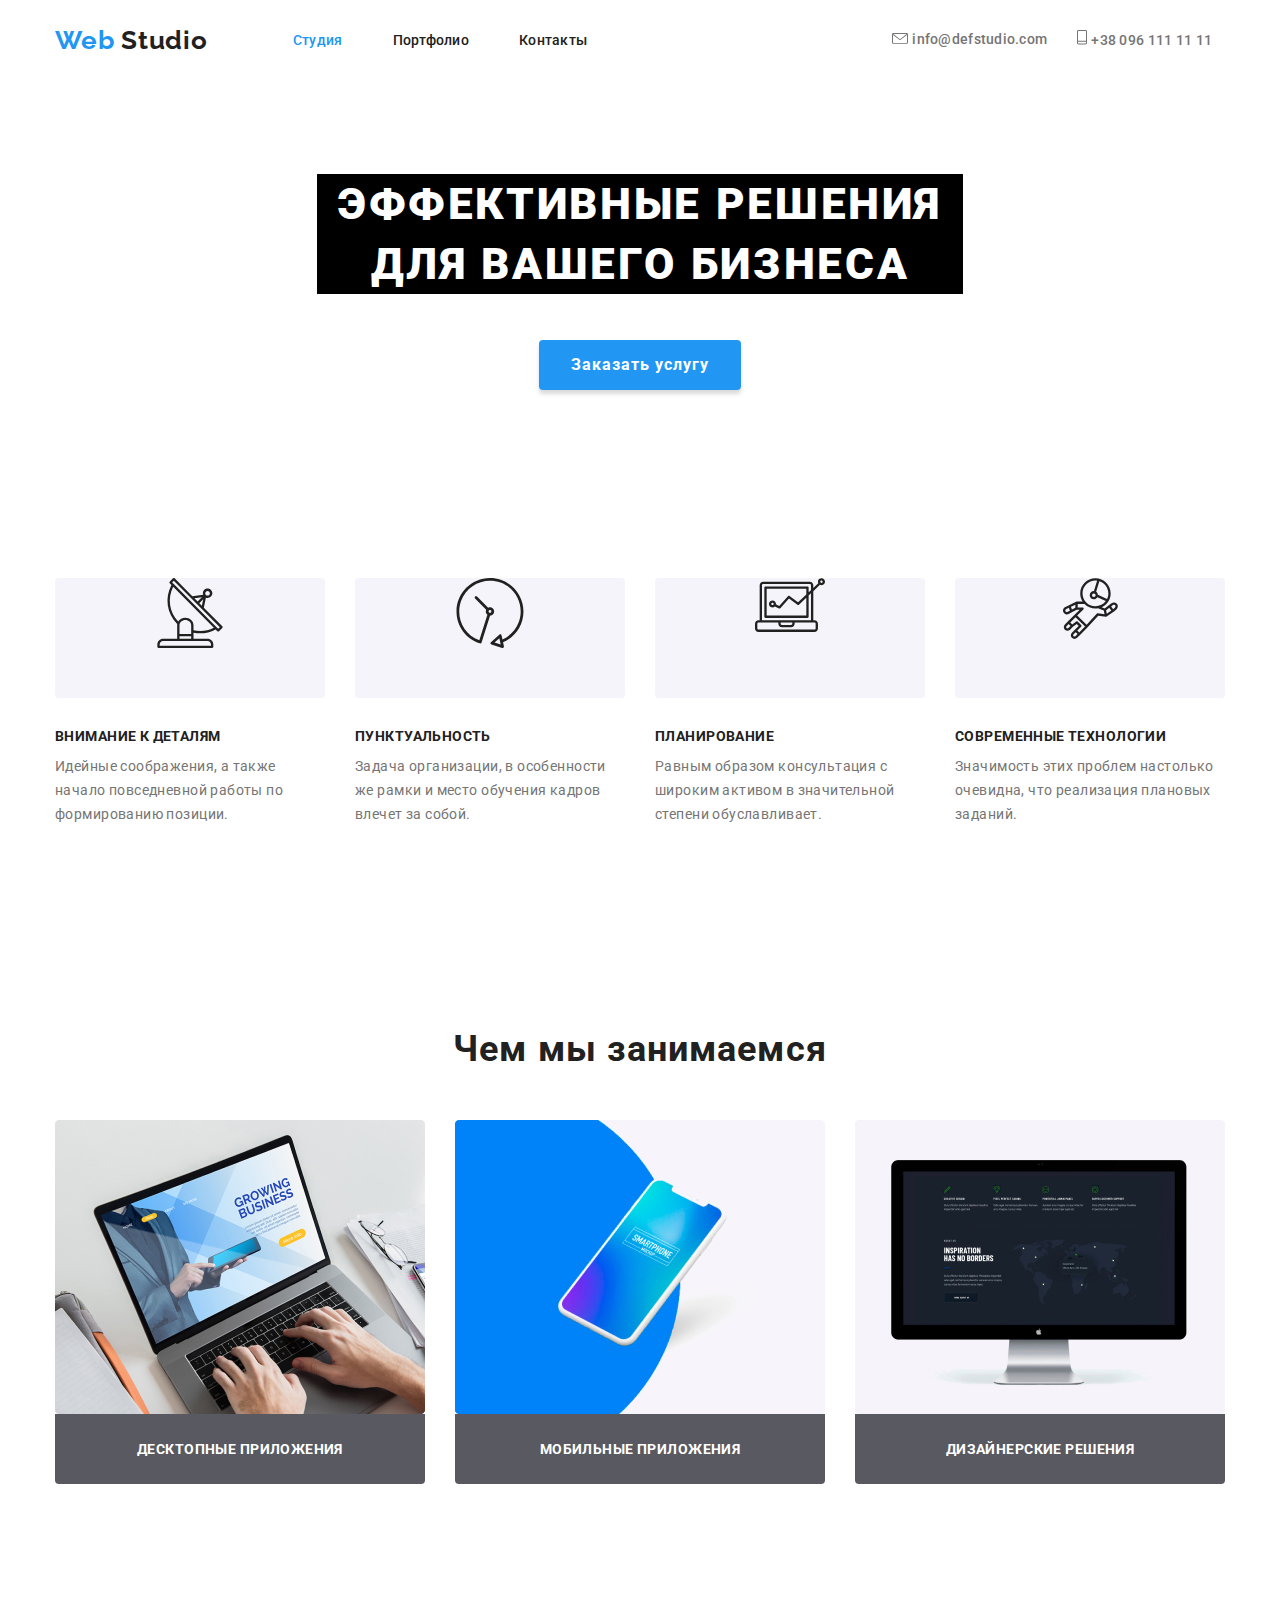
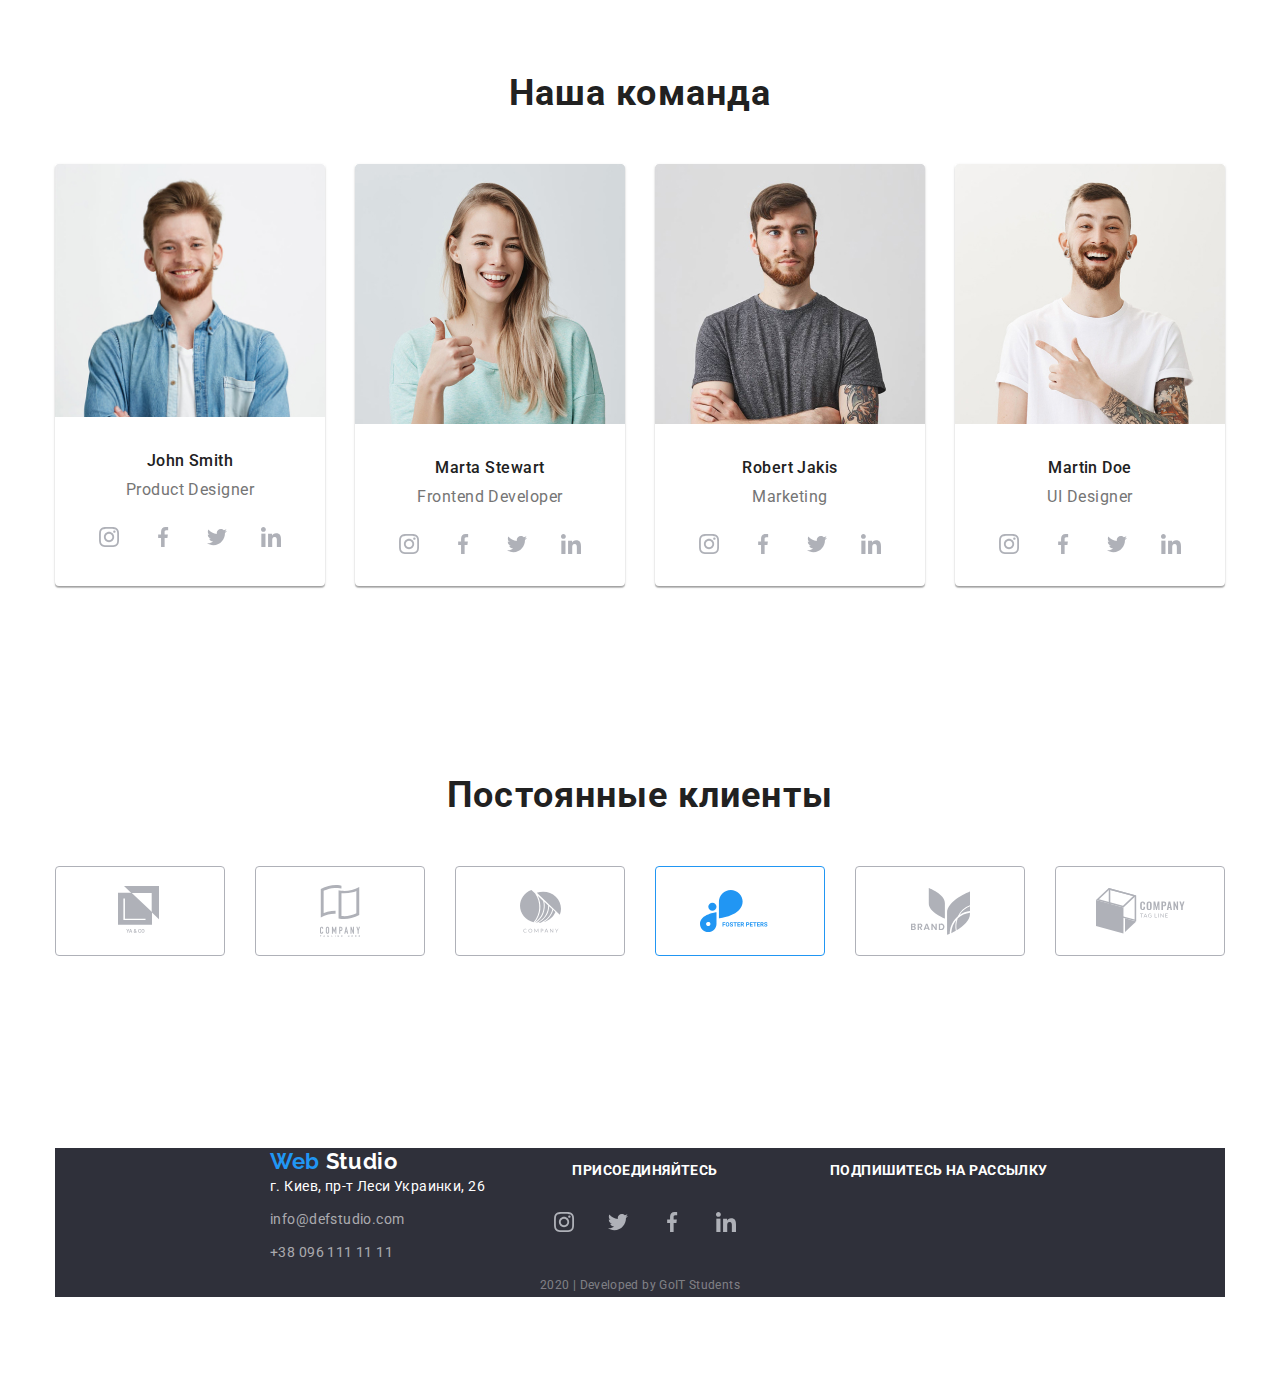
==== commit d37035e6: "переделкин" ====
--- a/index.html
+++ b/index.html
@@ -46,11 +46,15 @@
       </div>
     </header>
     <main>
-      <section class="container-box">
+            <section>
+              <div class="container-box">
+        
         <h1 class="preview">эффективные решения для вашего бизнеса</h1>
-        <a class="button" href="">Заказать услугу</a>
+        <div class="button-items">
+        <a class="button" href="">Заказать услугу</a> </div>
       </section>
-      <section class="container-box">
+      <section>
+        <div class="container-box">
         <h2 class="none">Преимущества нашей студии</h2>
         <ul class="box">
           <li>
@@ -95,8 +99,11 @@
             </p>
           </li>
         </ul>
+        </div>
+        </div>
       </section>
-      <section class="container-box">
+      <section>
+        <div class="container-box">
         <h2 class="heading">Чем мы занимаемся</h2>
         <ul class="items-title">
           <li class="heading-title">
@@ -118,8 +125,11 @@
             </a>
           </li>
         </ul>
+        </div>
+        </div>
       </section>
-      <section class="container-box">
+      <section>
+        <div class="container-box">
         <h2 class="heading">Наша команда</h2>
         <ul class="meta">
           <li class="holder">
@@ -300,8 +310,10 @@
             </ul>
           </li>
         </ul>
+        </div>
       </section>
-      <section class="container-box">
+      <section>
+        <div class="container-box">
         <h2 class="heading">Постоянные клиенты</h2>
         <ul class="list">
           <li class="list-title">
@@ -335,9 +347,11 @@
             </a>
           </li>
         </ul>
+        </div>
       </section>
     </main>
     <footer>
+      <div class="container-box">
       <div class="footer">
         <div class="avatar">
           <a href="/" class="logos-footer">
@@ -400,6 +414,7 @@
         <p class="list-items">Подпишитесь на рассылку</p>
       </div>
       <p class="aside">2020 | Developed by GoIT Students</p>
+      </div>
     </footer>
   </body>
 </html>
--- a/css/styles.css
+++ b/css/styles.css
@@ -37,7 +37,6 @@
 }
 .container-box {
   align-items: center;
-  text-align: center;
   width: 1200px;
   margin-left: auto;
   margin-right: auto;
@@ -220,6 +219,9 @@
   box-shadow: 0px 4px 4px rgba(0, 0, 0, 0.15);
   border-radius: 4px;
 }
+.button-items {
+  text-align: center;
+}
 p {
   color: #757575;
 }
@@ -227,6 +229,7 @@
   width: 270px;
   margin-top: 0;
   margin-right: 30px;
+  text-align: left;
   font-style: normal;
   font-weight: normal;
   font-size: 14px;
@@ -285,13 +288,14 @@
 }
 .box {
   display: flex;
-  justify-content: center;
+  text-align: center;
 }
 .item {
   width: 270px;
   margin-top: 0;
   margin-bottom: 10px;
   margin-right: 30px;
+  text-align: left;
   font-style: normal;
   font-weight: bold;
   font-size: 14px;
@@ -329,14 +333,18 @@
 }
 .items-title {
   display: flex;
-  justify-content: center;
   margin-top: 50px;
+  text-align: center;
 }
 .heading-title {
   margin-right: 30px;
 }
-.header-title :last-child {
-  margin-right: 0;
+.heading-title :last-child {
+  margin-right: 0;
+}
+.heading-title a {
+  display: block;
+  line-height: 0;
 }
 .meta {
   display: flex;
@@ -411,11 +419,8 @@
   color: #ffffff;
 }
 .aside {
-  width: 1600px;
-  margin-top: 0;
-  margin-bottom: 0;
-  margin-left: auto;
-  margin-right: auto;
+  margin-top: 0;
+  margin-bottom: 0;
   font-style: normal;
   font-weight: normal;
   background: #2f303a;
@@ -436,11 +441,6 @@
 }
 .footer {
   display: flex;
-  width: 1600px;
-  padding-left: 214px;
-  padding-right: 15px;
-  margin-left: auto;
-  margin-right: auto;
   background: #2f303a;
 }
 .content-title {
@@ -475,6 +475,7 @@
   border-radius: 4px;
 }
 .avatar {
+  margin-left: 215px;
   margin-right: 69px;
 }
 .content {
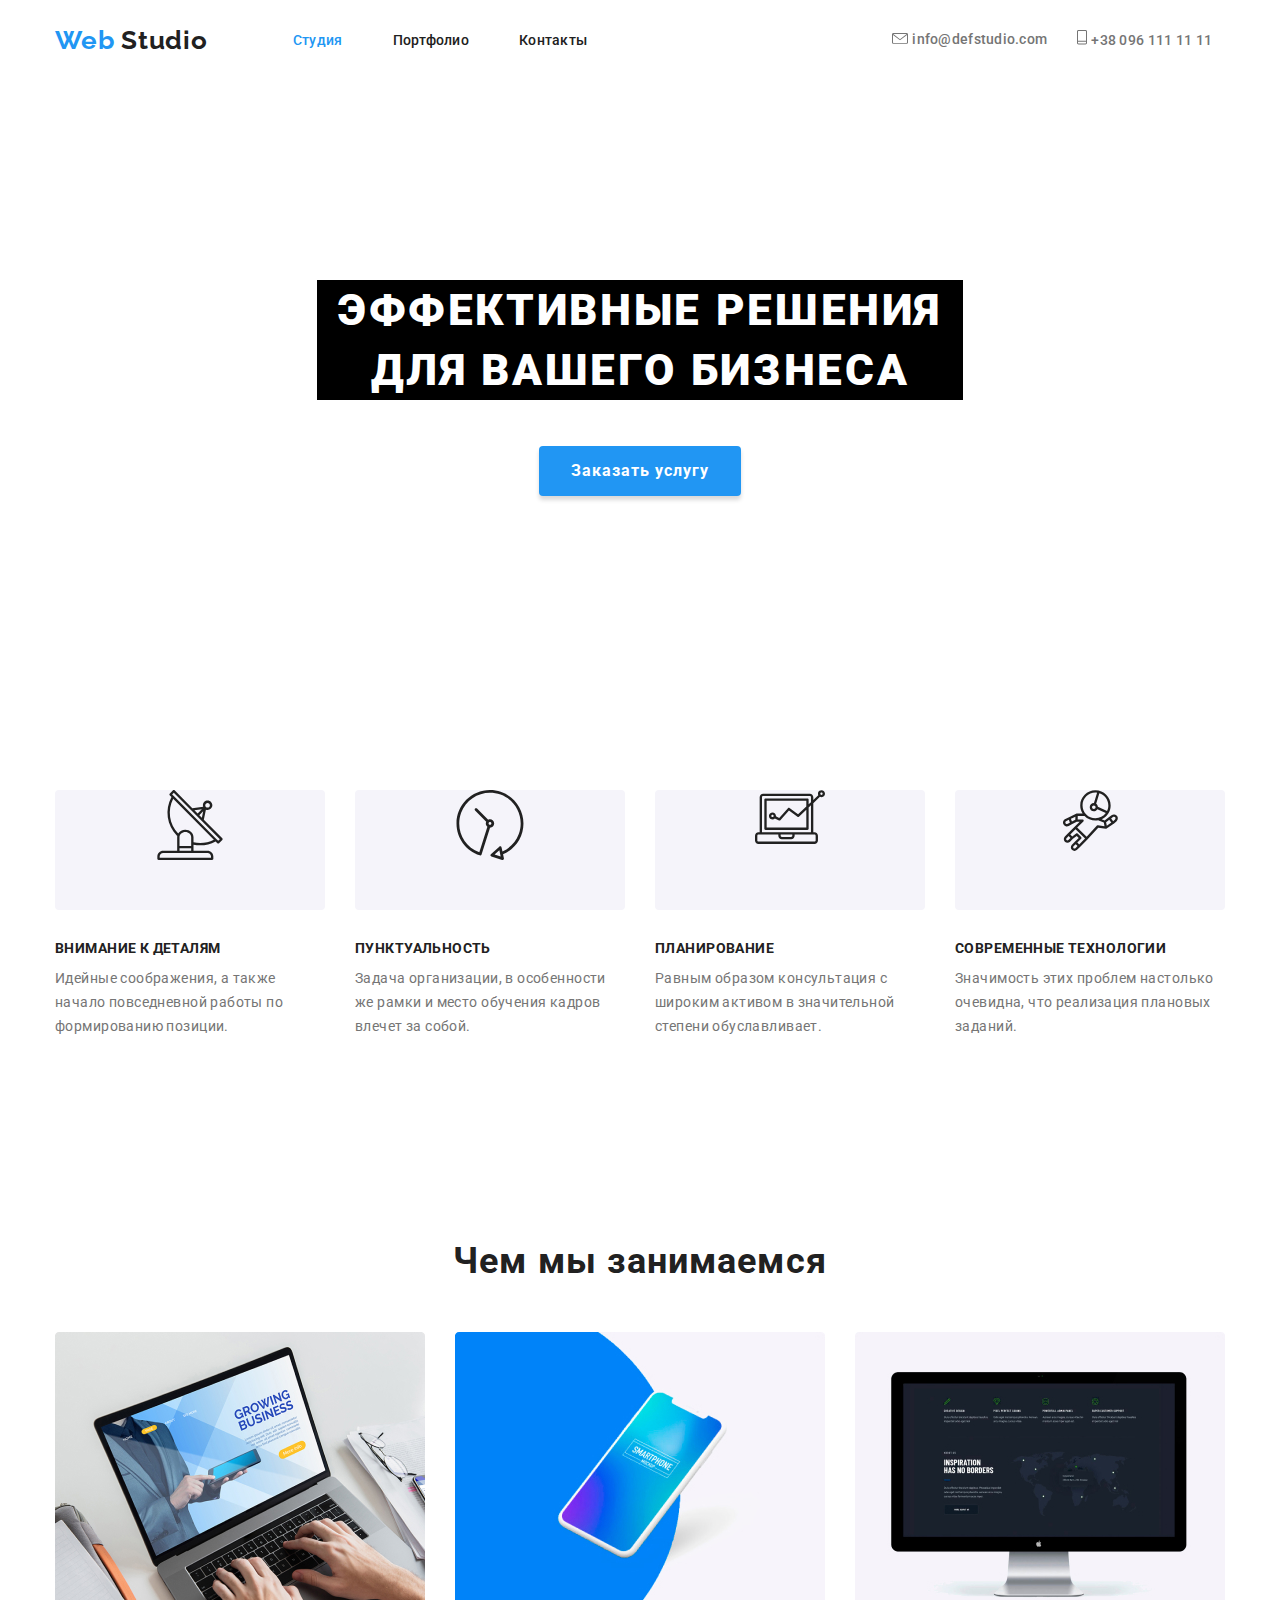
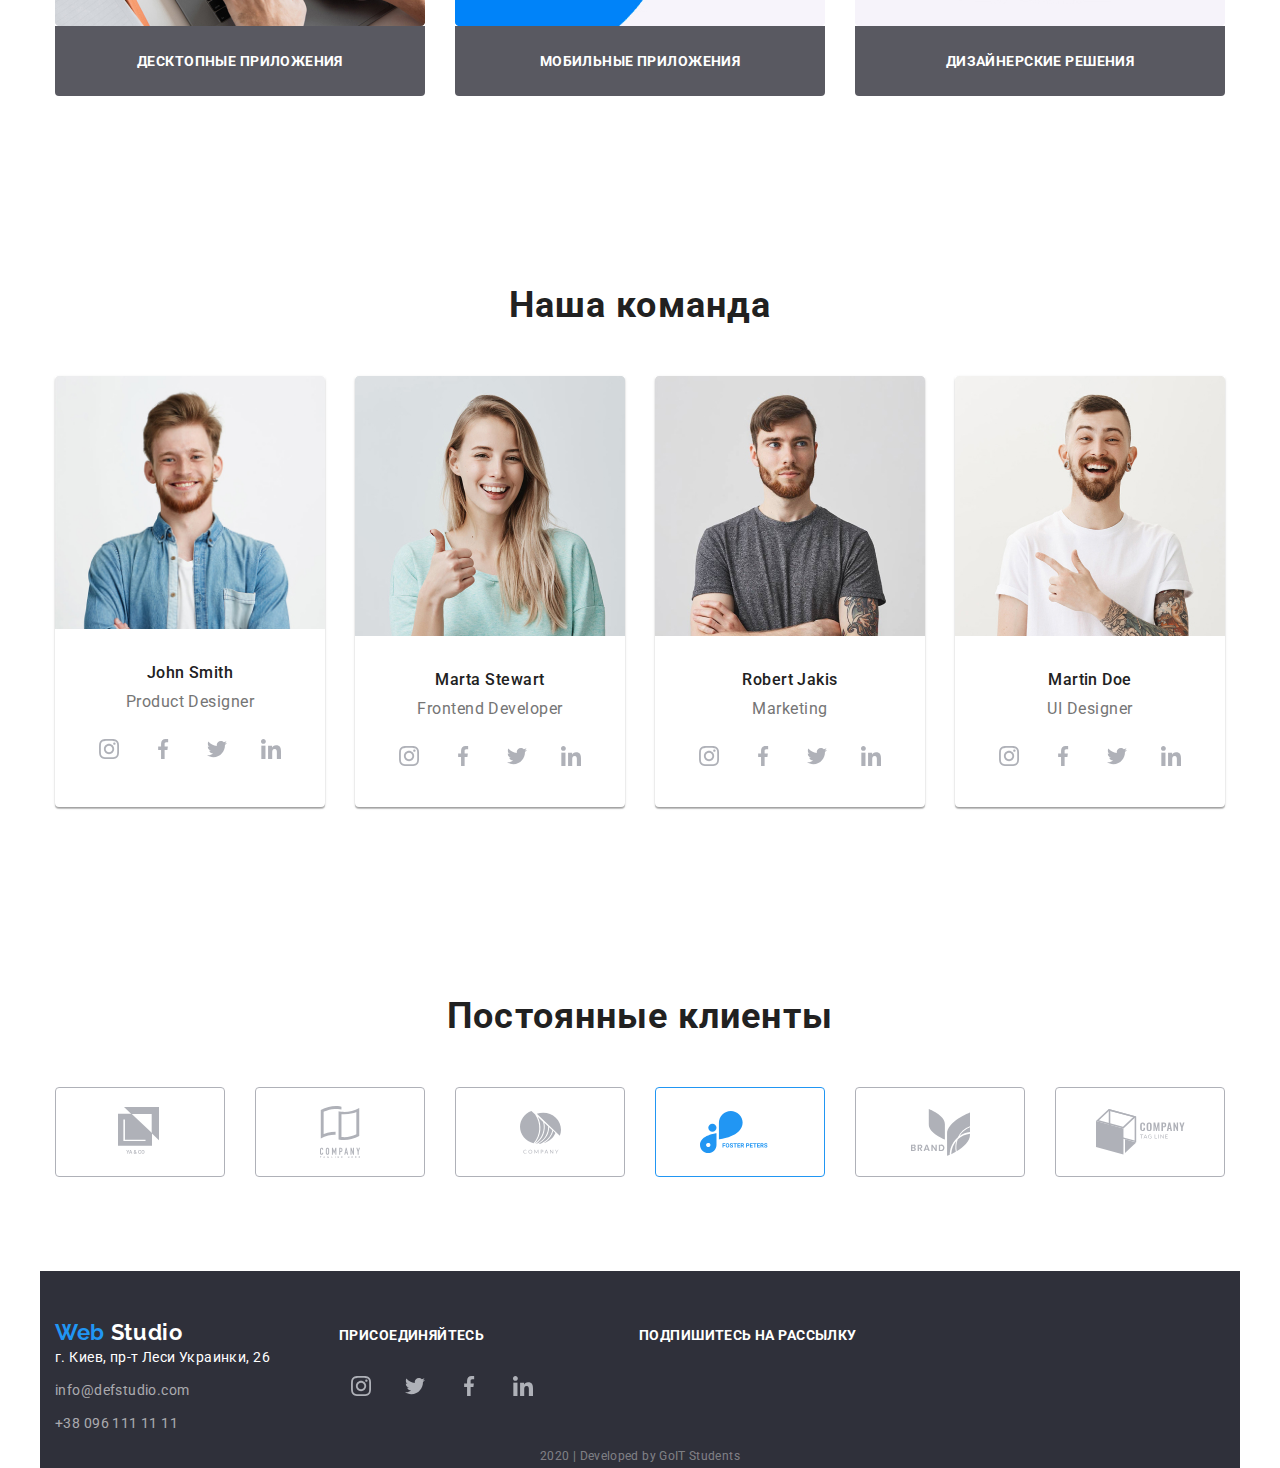
==== commit 50534f72: "правки домашки" ====
--- a/index.html
+++ b/index.html
@@ -47,8 +47,7 @@
     </header>
     <main>
             <section>
-              <div class="container-box">
-        
+              <div class="box-container">        
         <h1 class="preview">эффективные решения для вашего бизнеса</h1>
         <div class="button-items">
         <a class="button" href="">Заказать услугу</a> </div>
@@ -57,7 +56,7 @@
         <div class="container-box">
         <h2 class="none">Преимущества нашей студии</h2>
         <ul class="box">
-          <li>
+          <li class="box-title">
             <div class="picture">
               <img src="./images/antenna.svg" alt="Антена" />
             </div>
@@ -67,7 +66,7 @@
               формированию позиции.
             </p>
           </li>
-          <li>
+          <li class="box-title">
             <div class="picture">
               <img src="./images/clock.svg" alt="Часы" />
             </div>
@@ -77,7 +76,7 @@
               влечет за собой.
             </p>
           </li>
-          <li>
+          <li class="box-title">
             <div class="picture">
               <img src="./images/computer.svg" alt="Компьютер" />
             </div>
@@ -88,7 +87,7 @@
             </p>
           </li>
 
-          <li>
+          <li class="box-title">
             <div class="picture">
               <img src="./images/cosmonaut.svg" alt="Космнавт" />
             </div>
@@ -133,7 +132,7 @@
         <h2 class="heading">Наша команда</h2>
         <ul class="meta">
           <li class="holder">
-            <img src="./images/jhon.jpg" alt="Фото John Smith" width="270" />
+            <img src="./images/jhon.jpg" alt="Фото John Smith" width="270" class="photo"/>
             <h3 class="name">John Smith</h3>
             <p class="desc">Product Designer</p>
             <ul class="socials">
@@ -177,7 +176,7 @@
             <img
               src="./images/marta.jpg"
               alt="Фото Marta Stewart"
-              width="270"
+              width="270" class="photo"
             />
             <h3 class="name">Marta Stewart</h3>
             <p class="desc">Frontend Developer</p>
@@ -222,7 +221,7 @@
             <img
               src="./images/robert.jpg"
               alt="Фото Robert Jakis"
-              width="270"
+              width="270" class="photo"
             />
             <h3 class="name">Robert Jakis</h3>
             <p class="desc">Marketing</p>
@@ -268,7 +267,7 @@
               src="./images/martin.jpg"
               alt="Фото Martin Doe"
               width="270"
-              height="260"
+              height="260" class="photo"
             />
             <h3 class="name">Martin Doe</h3>
             <p class="desc">UI Designer</p>
@@ -351,7 +350,7 @@
       </section>
     </main>
     <footer>
-      <div class="container-box">
+      <div class="container-footer">
       <div class="footer">
         <div class="avatar">
           <a href="/" class="logos-footer">
@@ -411,7 +410,9 @@
             </li>
           </ul>
         </div>
-        <p class="list-items">Подпишитесь на рассылку</p>
+        <div class="aside-list"> 
+          <p class="list-items">Подпишитесь на рассылку</p>
+          </div>
       </div>
       <p class="aside">2020 | Developed by GoIT Students</p>
       </div>
--- a/css/styles.css
+++ b/css/styles.css
@@ -45,6 +45,26 @@
   padding-top: 94px;
   padding-bottom: 94px;
 }
+.container-footer {
+  align-items: center;
+  width: 1200px;
+  margin-left: auto;
+  margin-right: auto;
+  padding-top: 48px;
+  padding-left: 15px;
+  padding-right: 15px;
+  background: #2f303a;
+}
+.box-container {
+  align-items: center;
+  width: 1200px;
+  margin-left: auto;
+  margin-right: auto;
+  padding-left: 15px;
+  padding-right: 15px;
+  padding-top: 200px;
+  padding-bottom: 200px;
+}
 .flex-container {
   display: flex;
   flex-wrap: wrap;
@@ -54,7 +74,7 @@
   margin-right: auto;
 }
 .flex-element {
-  width: calc((100% - 60px) / 3);
+  width: calc((100% - 90px) / 3);
   margin-right: 30px;
   margin-bottom: 30px;
   padding-bottom: 20px;
@@ -105,6 +125,9 @@
 a:hover {
   color: #2196f3;
 }
+a:hover.title {
+  color: white !important;
+}
 ul {
   margin-top: 0;
   margin-bottom: 0;
@@ -228,7 +251,6 @@
 .text {
   width: 270px;
   margin-top: 0;
-  margin-right: 30px;
   text-align: left;
   font-style: normal;
   font-weight: normal;
@@ -237,11 +259,17 @@
   letter-spacing: 0.03em;
 }
 .name {
-  margin-top: 30px;
+  height: 19px;
+  font-style: normal;
+  font-weight: 500;
+  font-size: 16px;
+  text-align: center;
+  letter-spacing: 0.03em;
+  margin-bottom: 10px;
 }
 .desc {
-  margin-top: 10px;
-  margin-bottom: 28px;
+  margin-top: 0;
+  margin-bottom: 16px;
   font-style: normal;
   font-weight: normal;
   text-align: center;
@@ -249,6 +277,7 @@
   line-height: 19px;
   letter-spacing: 0.03em;
 }
+
 h2 {
   margin-top: 0;
   margin-bottom: 50px;
@@ -281,7 +310,6 @@
   width: 270px;
   height: 120px;
   margin-bottom: 30px;
-  margin-right: 30px;
   background: #f5f4fa;
   border-radius: 4px;
   text-align: center;
@@ -290,11 +318,16 @@
   display: flex;
   text-align: center;
 }
+.box-title {
+  margin-right: 30px;
+}
+.box-title :last-child {
+  margin-right: 0;
+}
 .item {
   width: 270px;
   margin-top: 0;
   margin-bottom: 10px;
-  margin-right: 30px;
   text-align: left;
   font-style: normal;
   font-weight: bold;
@@ -321,20 +354,27 @@
   border-radius: 0px 0px 4px 4px;
 }
 .list-items {
-  margin-bottom: 34px;
-  font-style: normal;
-  font-weight: bold;
-  font-size: 14px;
-  line-height: 16px;
-  text-align: center;
+  margin-top: 8px;
+  margin-bottom: 21px;
+  font-style: normal;
+  font-weight: bold;
+  font-size: 14px;
+  line-height: 16px;
+  text-align: left;
   letter-spacing: 0.03em;
   text-transform: uppercase;
   color: #ffffff;
 }
+.link-title p {
+  margin-top: 0;
+}
 .items-title {
   display: flex;
   margin-top: 50px;
   text-align: center;
+}
+.aside-list {
+  height: 45px;
 }
 .heading-title {
   margin-right: 30px;
@@ -368,7 +408,7 @@
   text-align: left;
   font-style: normal;
   font-weight: bold;
-  font-size: 18px;
+  font-size: 100%;
   line-height: 36px;
   letter-spacing: 0.06em;
 }
@@ -390,24 +430,40 @@
   display: flex;
   justify-content: center;
 }
+.socials a {
+  display: block;
+  line-height: 0;
+}
 .socials-title {
-  margin-right: 34px;
+  display: inline-block;
+  padding: 12px 12px;
+  margin-right: 10px;
   text-align: center;
 }
 .socials-title:last-child {
   margin-right: 0;
 }
+.content a {
+  display: block;
+  line-height: 0;
+}
+.name h3 {
+  display: block;
+  line-height: 0;
+}
 .holder {
-  height: 422px;
   background: #ffffff;
   box-shadow: 0px 2px 1px rgba(0, 0, 0, 0.2), 0px 1px 1px rgba(0, 0, 0, 0.14),
     0px 1px 3px rgba(0, 0, 0, 0.12);
   border-radius: 4px;
   margin-right: 30px;
-  padding-bottom: 36px;
+  padding-bottom: 24px;
 }
 .holder :last-child {
   margin-right: 0;
+}
+.photo {
+  margin-bottom: 30px;
 }
 
 .popup {
@@ -438,6 +494,10 @@
 }
 .list-title:last-child {
   margin-right: 0;
+}
+.list a {
+  display: block;
+  line-height: 0;
 }
 .footer {
   display: flex;
@@ -475,7 +535,6 @@
   border-radius: 4px;
 }
 .avatar {
-  margin-left: 215px;
   margin-right: 69px;
 }
 .content {
